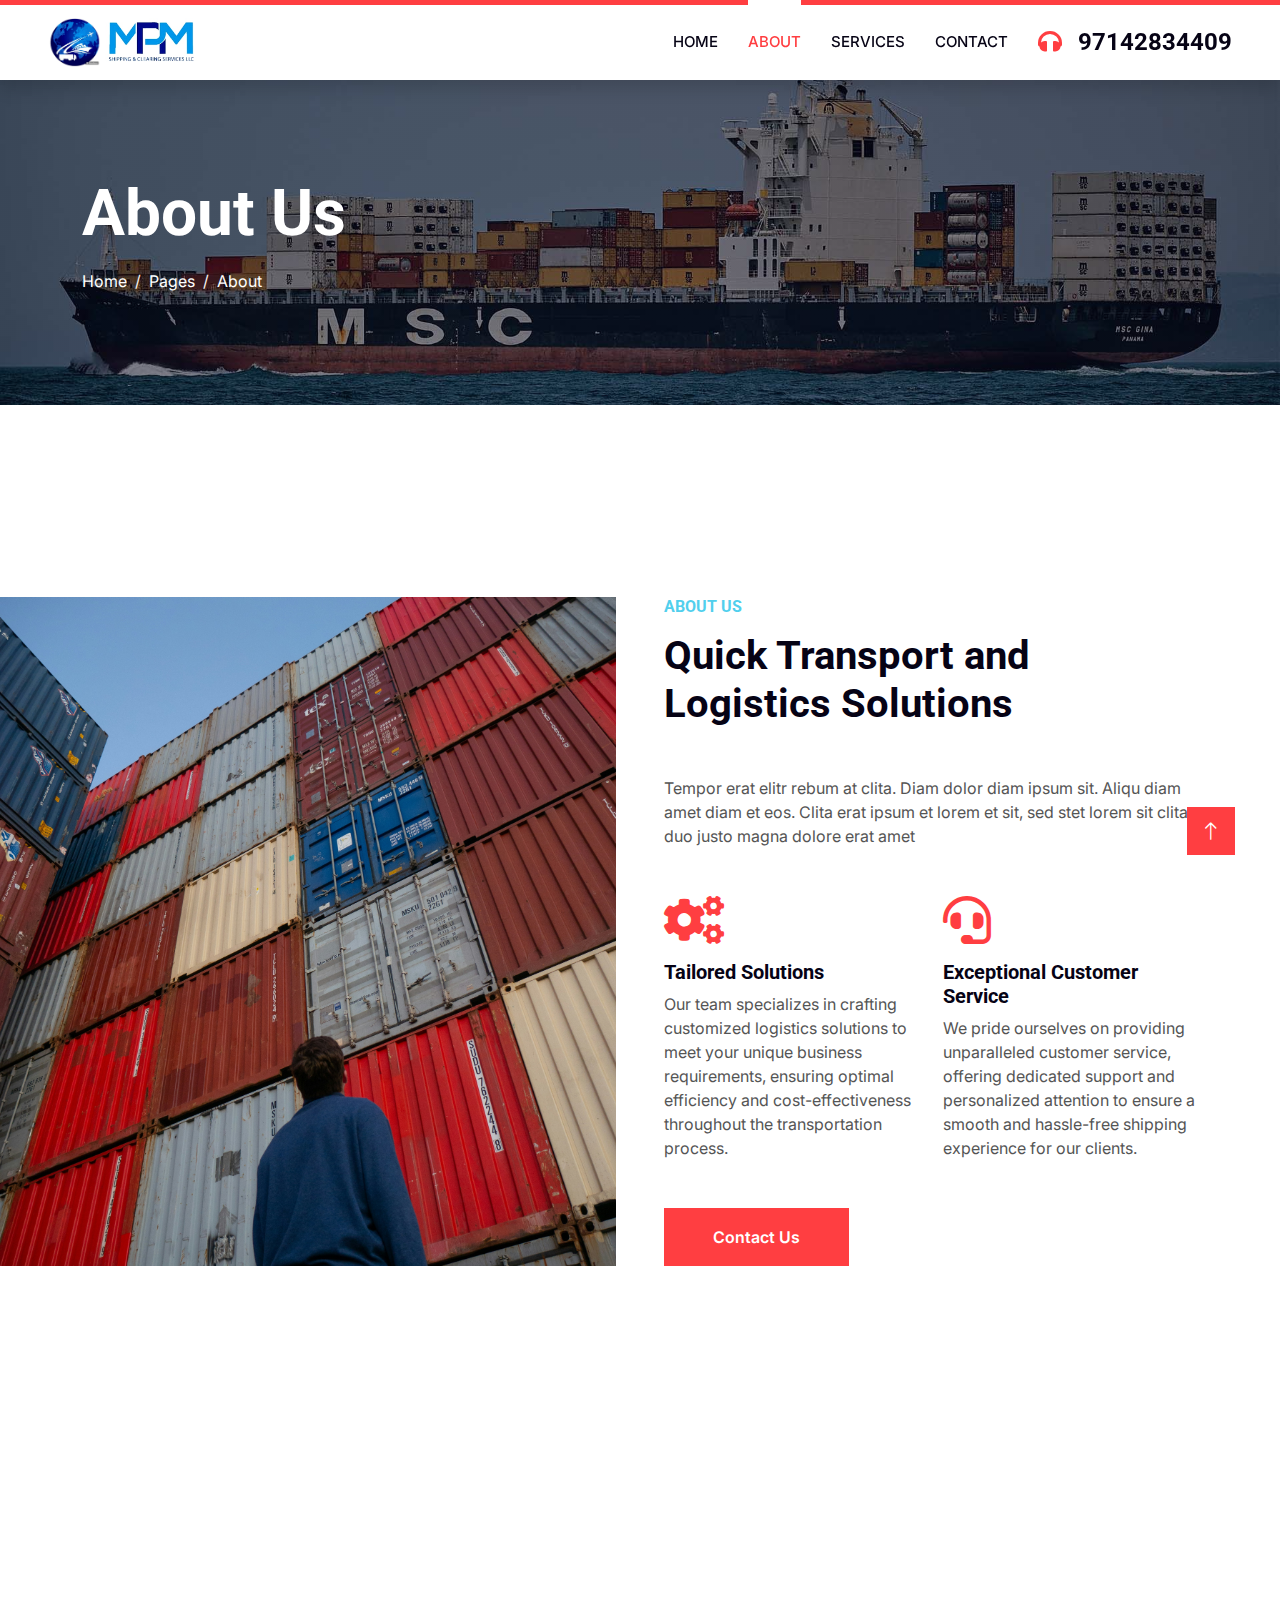
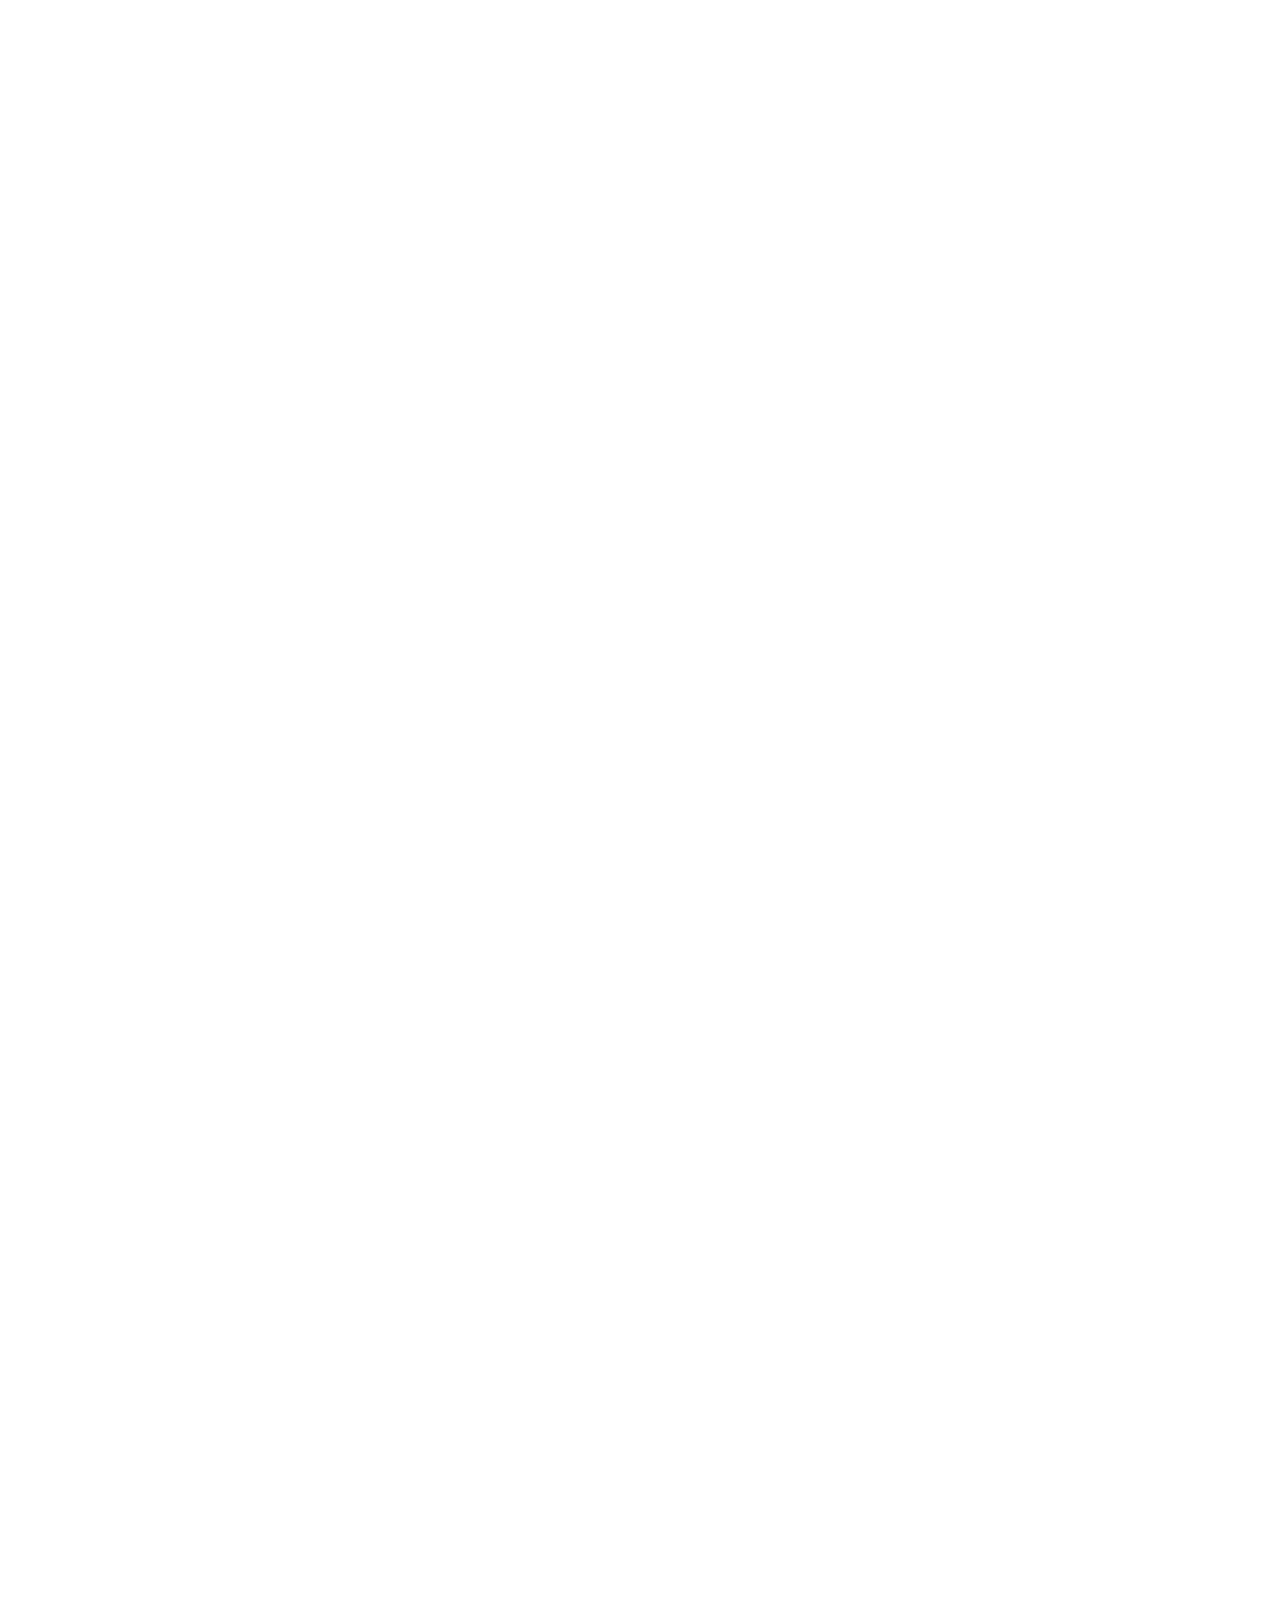
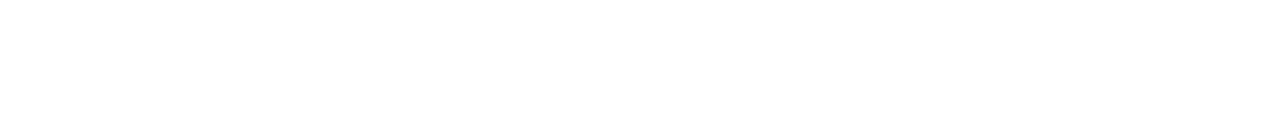
==== about.html @ cd1f7c1b "update" ====
<!DOCTYPE html>
<html lang="en">

<head>
    <meta charset="utf-8">
    
    <meta content="width=device-width, initial-scale=1.0" name="viewport">
    <meta name="author" content="Acmeflare Technologies">
    <meta name="description" content="MPM Shipping and Clearing is a trusted leader in the logistics industry, providing comprehensive transport solutions tailored to clients' needs.">
    <meta name="keywords" content="MPM Shipping, logistics,Acmeflare Technologies, transport solutions,customs,air freight,land freight,sea freight">
    <title>MPM Shipping & Clearing Services LLC</title>
    <link rel="icon" type="image/png" href="/img/logo/1.1.png">


    <!-- Google Web Fonts -->
    <link rel="preconnect" href="https://fonts.googleapis.com">
    <link rel="preconnect" href="https://fonts.gstatic.com" crossorigin>
    <link href="https://fonts.googleapis.com/css2?family=Inter:wght@400;600&family=Roboto:wght@500;700&display=swap" rel="stylesheet">

    <!-- Icon Font Stylesheet -->
    <link href="https://cdnjs.cloudflare.com/ajax/libs/font-awesome/5.10.0/css/all.min.css" rel="stylesheet">
    <link href="https://cdn.jsdelivr.net/npm/bootstrap-icons@1.4.1/font/bootstrap-icons.css" rel="stylesheet">

    <!-- Libraries Stylesheet -->
    <link href="lib/animate/animate.min.css" rel="stylesheet">
    <link href="lib/owlcarousel/assets/owl.carousel.min.css" rel="stylesheet">

    <!-- Customized Bootstrap Stylesheet -->
    <link href="css/bootstrap.min.css" rel="stylesheet">

    <!-- Template Stylesheet -->
    <link href="css/style.css" rel="stylesheet">
</head>

<body>
    <!-- Spinner Start -->
    <div id="spinner" class="show bg-white position-fixed translate-middle w-100 vh-100 top-50 start-50 d-flex align-items-center justify-content-center">
        <div class="spinner-grow text-primary" style="width: 3rem; height: 3rem;" role="status">
            <span class="sr-only">Loading...</span>
        </div>
    </div>
    <!-- Spinner End -->


    <!-- Navbar Start -->
    <nav class="navbar navbar-expand-lg bg-white navbar-light shadow border-top border-5 border-primary sticky-top p-0">
        <a href="index.html" class="navbar-brand bg-white d-flex align-items-center px-4 px-lg-5">
            <span style="display: flex;">
<img  src="/img/logo/1.1.png" style="max-height: 50px;" />
<img src="/img/logo/2.jpg" style="max-height: 50px;" />

            </span>
        </a>        <button type="button" class="navbar-toggler me-4" data-bs-toggle="collapse" data-bs-target="#navbarCollapse">
            <span class="navbar-toggler-icon"></span>
        </button>
        <div class="collapse navbar-collapse" id="navbarCollapse">
            <div class="navbar-nav ms-auto p-4 p-lg-0">
                <a href="index.html" class="nav-item nav-link">Home</a>
                <a href="about.html" class="nav-item nav-link active">About</a>
                <a href="service.html" class="nav-item nav-link">Services</a>
              
                <a href="contact.html" class="nav-item nav-link">Contact</a>
            </div>
            <h4 class="m-0 pe-lg-5 d-none d-lg-block"><i class="fa fa-headphones text-primary me-3"></i>97142834409</h4>
        </div>
    </nav>
    <!-- Navbar End -->


    <!-- Page Header Start -->
    <div class="container-fluid page-header py-5" style="margin-bottom: 6rem;">
        <div class="container py-5">
            <h1 class="display-3 text-white mb-3 animated slideInDown">About Us</h1>
            <nav aria-label="breadcrumb animated slideInDown">
                <ol class="breadcrumb">
                    <li class="breadcrumb-item"><a class="text-white" href="#">Home</a></li>
                    <li class="breadcrumb-item"><a class="text-white" href="#">Pages</a></li>
                    <li class="breadcrumb-item text-white active" aria-current="page">About</li>
                </ol>
            </nav>
        </div>
    </div>
    <!-- Page Header End -->


    <!-- About Start -->
    <div class="container-fluid overflow-hidden py-5 px-lg-0">
        <div class="container about py-5 px-lg-0">
            <div class="row g-5 mx-lg-0">
                <div class="col-lg-6 ps-lg-0 wow fadeInLeft" data-wow-delay="0.1s" style="min-height: 400px;">
                    <div class="position-relative h-100">
                        <img class="position-absolute img-fluid w-100 h-100" src="img/gallery/2.jpg" style="object-fit: cover;" alt="">
                    </div>
                </div>
                <div class="col-lg-6 about-text wow fadeInUp" data-wow-delay="0.3s">
                    <h6 class="text-secondary text-uppercase mb-3">About Us</h6>
                    <h1 class="mb-5">Quick Transport and Logistics Solutions</h1>
                    <p class="mb-5">Tempor erat elitr rebum at clita. Diam dolor diam ipsum sit. Aliqu diam amet diam et eos. Clita erat ipsum et lorem et sit, sed stet lorem sit clita duo justo magna dolore erat amet</p>
                    <div class="row g-4 mb-5">
                        <div class="col-sm-6 wow fadeIn" data-wow-delay="0.5s">
                            <i class="fa fa-cogs fa-3x text-primary mb-3"></i>
                            <h5>Tailored Solutions</h5>
                            <p class="m-0">Our team specializes in crafting customized logistics solutions to meet your unique business requirements, ensuring optimal efficiency and cost-effectiveness throughout the transportation process.

                            </p>
                        </div>
                        <div class="col-sm-6 wow fadeIn" data-wow-delay="0.7s">
                            <i class="fa fa-headset fa-3x text-primary mb-3"></i>
                            <h5>Exceptional Customer Service</h5>
                            <p class="m-0"> We pride ourselves on providing unparalleled customer service, offering dedicated support and personalized attention to ensure a smooth and hassle-free shipping experience for our clients.

                            </p>
                        </div>
                    </div>
                    <a href="/contact.html" class="btn btn-primary py-3 px-5">Contact Us</a>
                </div>
            </div>
        </div>
    </div>
    <!-- About End -->


    <!-- Fact Start -->
    <div class="container-xxl py-5">
        <div class="container py-5">
            <div class="row g-5">
                <div class="col-lg-6 wow fadeInUp" data-wow-delay="0.1s">
                    <h6 class="text-secondary text-uppercase mb-3">Why Choose Us?</h6>
                    <h1 class="mb-5">#1 Solution for Streamlined Logistics</h1>
                    <p class="mb-5">At MPM Shipping and Clearing, we specialize in providing efficient logistics solutions tailored to your needs. Our dedication to excellence ensures seamless management of your shipments, including customs clearance, by sea, land, or air. Experience hassle-free logistics with us!</p>
                    <div class="d-flex align-items-center">
                        <i class="fa fa-headphones fa-2x flex-shrink-0 bg-primary p-3 text-white"></i>
                        <div class="ps-4">
                            <h6>Got a query?</h6>
                            <h3 class="text-primary m-0">Contact us at 97142834409</h3>
                        </div>
                    </div>
                </div>
                <div class="col-lg-6">
                    <div class="row g-4 align-items-center">
                        <div class="col-sm-6">
                            <div class="bg-primary p-4 mb-4 wow fadeIn" data-wow-delay="0.3s">
                                <i class="fa fa-shipping-fast fa-2x text-white mb-3"></i>

                                <h2 style="display: inline;" class="text-white mb-2" data-toggle="counter-up">2000</h2><span>
                                    <p style="font-size: 30px;color: white;display: inline;">+</p></span>
                                <p class="text-white mb-0">Successful Shipments</p>
                            </div>
                            <div class="bg-secondary p-4 wow fadeIn" data-wow-delay="0.5s">
                                <i class="fa fa-check-circle fa-2x text-white mb-3"></i>
                                <h2 class="text-white mb-2" style="display: inline;"  data-toggle="counter-up">98</h2>
                                <p style="font-size: 30px;color: white;display: inline;">% above</p>
                                <p class="text-white mb-0">Customs Clearance Rate</p>
                            </div>
                        </div>
                        <div class="col-sm-6">
                            <div class="bg-success p-4 wow fadeIn" data-wow-delay="0.7s">
                                <i class="fa fa-heart fa-2x text-white mb-3"></i>
                                <h2 class="text-white mb-2" style="display: inline;"  data-toggle="counter-up">100</h2>
                                <p style="font-size: 30px;color: white;display: inline;">%</p>
                                <p class="text-white mb-0">Customer Satisfaction</p>
                            </div>
                        </div>
                    </div>
                </div>
            </div>
        </div>
    </div>
    
    <!-- Fact End -->


    <!-- Feature Start -->
    <div class="container-fluid overflow-hidden py-5 px-lg-0">
        <div class="container feature py-5 px-lg-0">
            <div class="row g-5 mx-lg-0">
                <div class="col-lg-6 feature-text wow fadeInUp" data-wow-delay="0.1s">
                    <h6 class="text-secondary text-uppercase mb-3">Our Features</h6>
                    <h1 class="mb-5">MPM Is Your Trusted Logistics Partner</h1>
                    <div class="d-flex mb-5 wow fadeInUp" data-wow-delay="0.3s">
                        <i class="fa fa-globe text-primary fa-3x flex-shrink-0"></i>
                        <div class="ms-4">
                            <h5>Global Reach</h5>
                            <p class="mb-0">With MPM Shipping and Clearing, access worldwide logistics services that seamlessly connect your business to international markets, ensuring efficient transportation solutions tailored to your needs.</p>
                        </div>
                    </div>
                    <div class="d-flex mb-5 wow fadeIn" data-wow-delay="0.5s">
                        <i class="fa fa-shipping-fast text-primary fa-3x flex-shrink-0"></i>
                        <div class="ms-4">
                            <h5>Timely Deliveries</h5>
                            <p class="mb-0">Experience punctual and reliable delivery services with MPM Shipping and Clearing. We prioritize on-time deliveries to ensure your shipments reach their destinations promptly and securely.</p>
                        </div>
                    </div>
                    <div class="d-flex mb-0 wow fadeInUp" data-wow-delay="0.7s">
                        <i class="fa fa-headphones text-primary fa-3x flex-shrink-0"></i>
                        <div class="ms-4">
                            <h5>24/7 Customer Support</h5>
                            <p class="mb-0">Get round-the-clock support with MPM Shipping and Clearing. Our dedicated customer service team is available at all times to address your inquiries and provide assistance whenever needed.</p>
                        </div>
                    </div>
                    
                </div>
                <div class="col-lg-6 pe-lg-0 wow fadeInRight" data-wow-delay="0.1s" style="min-height: 400px;">
                    <div class="position-relative h-100">
                        <img class="position-absolute img-fluid w-100 h-100" src="img/gallery/3.jpg" style="object-fit: cover;" alt="">
                    </div>
                </div>
            </div>
        </div>
    </div>
    <!-- Feature End -->


    <!-- Team Start -->
   
    <!-- Team End -->
        

    <!-- Footer Start -->
    <div class="container-fluid bg-dark text-light footer pt-5 wow fadeIn" data-wow-delay="0.1s" style="margin-top: 6rem;">
        <div class="container py-5">
            <div class="row g-5">
                <div class="col-lg-3 col-md-6">
                    <h4 class="text-light mb-4">Address</h4>
                    <p class="mb-2"><i class="fa fa-map-marker-alt me-3"></i>123 Street, New York, USA</p>
                    <p class="mb-2"><i class="fa fa-phone-alt me-3"></i>97142834409</p>
                    <p class="mb-2"><i class="fa fa-envelope me-3"></i>info@example.com</p>
                    <div class="d-flex pt-2">
                        <a class="btn btn-outline-light btn-social" href=""><i class="fab fa-twitter"></i></a>
                        <a class="btn btn-outline-light btn-social" href=""><i class="fab fa-facebook-f"></i></a>
                        <a class="btn btn-outline-light btn-social" href=""><i class="fab fa-youtube"></i></a>
                        <a class="btn btn-outline-light btn-social" href="https://www.instagram.com/mpm_shipping_clearing_services/"><i class="fab fa-instagram"></i></a>
                    </div>
                </div>
                <div class="col-lg-3 col-md-6">
                    <h4 class="text-light mb-4">Services</h4>
                    <a class="btn btn-link" href="/contact.html">Air Freight</a>
                    <a class="btn btn-link" href="/contact.html">Sea Freight</a>
                    <a class="btn btn-link" href="/contact.html">Road Freight</a>
                    <a class="btn btn-link" href="/contact.html">Customs Clearance</a>
                   
                </div>
                <div class="col-lg-3 col-md-6">
                    <h4 class="text-light mb-4">Quick Links</h4>
                    <a class="btn btn-link" href="index.html">Home</a>
                    <a class="btn btn-link" href="about.html">About Us</a>
                    
                    <a class="btn btn-link" href="service.html">Our Services</a>
                    <a class="btn btn-link" href="contact.html">Contact Us</a>
                 
                </div>
                <div class="col-lg-3 col-md-6">
                    <h4 class="text-light mb-4">MPM </h4>
                    <p>
                        MPM Shipping and Clearing is a trusted leader in the logistics industry, providing comprehensive transport solutions tailored to clients' needs.
                    </p>
                    
                </div>
            </div>
        </div>
        <div class="container">
            <div class="copyright">
                <div class="row">
                    <div class="col-md-6 text-center text-md-start mb-3 mb-md-0">
                   Copyright     &copy; 2024. All Right Reserved.
                    </div>
                    <div class="col-md-6 text-center text-md-end">
                        <!--/*** This template is free as long as you keep the footer author’s credit link/attribution link/backlink. If you'd like to use the template without the footer author’s credit link/attribution link/backlink, you can purchase the Credit Removal License from "https://htmlcodex.com/credit-removal". Thank you for your support. ***/-->
                        Designed By <a class="border-bottom"   href="https://www.acmeflare.in/"> 
                        Acmeflare Technologies</a>
                       
                    </div>
                </div>
            </div>
        </div>
    </div>
    <!-- Footer End -->


    <!-- Back to Top -->
    <a href="#" class="btn btn-lg btn-primary btn-lg-square rounded-0 back-to-top"><i class="bi bi-arrow-up"></i></a>


    <!-- JavaScript Libraries -->
    <script src="https://code.jquery.com/jquery-3.4.1.min.js"></script>
    <script src="https://cdn.jsdelivr.net/npm/bootstrap@5.0.0/dist/js/bootstrap.bundle.min.js"></script>
    <script src="lib/wow/wow.min.js"></script>
    <script src="lib/easing/easing.min.js"></script>
    <script src="lib/waypoints/waypoints.min.js"></script>
    <script src="lib/counterup/counterup.min.js"></script>
    <script src="lib/owlcarousel/owl.carousel.min.js"></script>

    <!-- Template Javascript -->
    <script src="js/main.js"></script>
</body>

</html>
---- css/style.css ----
/********** Template CSS **********/
:root {
    --primary: #FF3E41;
    --secondary: #51CFED;
    --light: #F8F2F0;
    --dark: #060315;
}

.fw-medium {
    font-weight: 600 !important;
}

.back-to-top {
    position: fixed;
    display: none;
    right: 45px;
    bottom: 45px;
    z-index: 99;
}


/*** Spinner ***/
#spinner {
    opacity: 0;
    visibility: hidden;
    transition: opacity .5s ease-out, visibility 0s linear .5s;
    z-index: 99999;
}

#spinner.show {
    transition: opacity .5s ease-out, visibility 0s linear 0s;
    visibility: visible;
    opacity: 1;
}


/*** Button ***/
.btn {
    font-weight: 600;
    transition: .5s;
}

.btn.btn-primary,
.btn.btn-secondary {
    color: #FFFFFF;
}

.btn-square {
    width: 38px;
    height: 38px;
}

.btn-sm-square {
    width: 32px;
    height: 32px;
}

.btn-lg-square {
    width: 48px;
    height: 48px;
}

.btn-square,
.btn-sm-square,
.btn-lg-square {
    padding: 0;
    display: flex;
    align-items: center;
    justify-content: center;
    font-weight: normal;
}

/*** Navbar ***/
.navbar .dropdown-toggle::after {
    border: none;
    content: "\f107";
    font-family: "Font Awesome 5 Free";
    font-weight: 900;
    vertical-align: middle;
    margin-left: 8px;
}

.navbar-light .navbar-nav .nav-link {
    position: relative;
    margin-right: 30px;
    padding: 25px 0;
    color: #FFFFFF;
    font-size: 15px;
    text-transform: uppercase;
    outline: none;
}

.navbar-light .navbar-nav .nav-link:hover,
.navbar-light .navbar-nav .nav-link.active {
    color: var(--primary);
}

@media (max-width: 991.98px) {
    .navbar-light .navbar-nav .nav-link  {
        margin-right: 0;
        padding: 10px 0;
    }

    .navbar-light .navbar-nav {
        border-top: 1px solid #EEEEEE;
    }
}

.navbar-light .navbar-brand,
.navbar-light a.btn {
    height: 75px;
}

.navbar-light .navbar-nav .nav-link {
    color: var(--dark);
    font-weight: 500;
}

.navbar-light.sticky-top {
    top: -100px;
    transition: .5s;
}

@media (min-width: 992px) {
    .navbar-light .navbar-nav .nav-link::before {
        position: absolute;
        content: "";
        width: 0;
        height: 5px;
        top: -6px;
        left: 50%;
        background: #FFFFFF;
        transition: .5s;
    }

    .navbar-light .navbar-nav .nav-link:hover::before,
    .navbar-light .navbar-nav .nav-link.active::before {
        width: 100%;
        left: 0;
    }

    .navbar-light .navbar-nav .nav-link.nav-contact::before {
        display: none;
    }

    .navbar .nav-item .dropdown-menu {
        display: block;
        border: none;
        margin-top: 0;
        top: 150%;
        opacity: 0;
        visibility: hidden;
        transition: .5s;
    }

    .navbar .nav-item:hover .dropdown-menu {
        top: 100%;
        visibility: visible;
        transition: .5s;
        opacity: 1;
    }
}


/*** Header ***/
@media (max-width: 768px) {
    .header-carousel .owl-carousel-item {
        position: relative;
        min-height: 500px;
    }
    
    .header-carousel .owl-carousel-item img {
        position: absolute;
        width: 100%;
        height: 100%;
        object-fit: cover;
    }

    .header-carousel .owl-carousel-item h5,
    .header-carousel .owl-carousel-item p {
        font-size: 14px !important;
        font-weight: 400 !important;
    }

    .header-carousel .owl-carousel-item h1 {
        font-size: 30px;
        font-weight: 600;
    }
}

.header-carousel .owl-nav {
    position: absolute;
    top: 50%;
    right: 8%;
    transform: translateY(-50%);
    display: flex;
    flex-direction: column;
}

.header-carousel .owl-nav .owl-prev,
.header-carousel .owl-nav .owl-next {
    margin: 7px 0;
    width: 45px;
    height: 45px;
    display: flex;
    align-items: center;
    justify-content: center;
    color: #FFFFFF;
    background: transparent;
    border: 1px solid #FFFFFF;
    border-radius: 45px;
    font-size: 22px;
    transition: .5s;
}

.header-carousel .owl-nav .owl-prev:hover,
.header-carousel .owl-nav .owl-next:hover {
    background: var(--primary);
    border-color: var(--primary);
}

.page-header {
    background: linear-gradient(rgba(6, 3, 21, .5), rgba(6, 3, 21, .5)), url(../img/carousel-1.jpg) center center no-repeat;
    background-size: cover;
}

.breadcrumb-item + .breadcrumb-item::before {
    color: var(--light);
}


/*** About ***/
@media (min-width: 992px) {
    .container.about {
        max-width: 100% !important;
    }

    .about-text  {
        padding-right: calc(((100% - 960px) / 2) + .75rem);
    }
}

@media (min-width: 1200px) {
    .about-text  {
        padding-right: calc(((100% - 1140px) / 2) + .75rem);
    }
}

@media (min-width: 1400px) {
    .about-text  {
        padding-right: calc(((100% - 1320px) / 2) + .75rem);
    }
}


/*** Feature ***/
@media (min-width: 992px) {
    .container.feature {
        max-width: 100% !important;
    }

    .feature-text  {
        padding-left: calc(((100% - 960px) / 2) + .75rem);
    }
}

@media (min-width: 1200px) {
    .feature-text  {
        padding-left: calc(((100% - 1140px) / 2) + .75rem);
    }
}

@media (min-width: 1400px) {
    .feature-text  {
        padding-left: calc(((100% - 1320px) / 2) + .75rem);
    }
}


/*** Service, Price & Team ***/
.service-item,
.price-item,
.team-item {
    box-shadow: 0 0 45px rgba(0, 0, 0, .07);
}

.service-item img,
.team-item img {
    transition: .5s;
}

.service-item:hover img,
.team-item:hover img {
    transform: scale(1.1);
}

.service-item a.btn-slide,
.price-item a.btn-slide,
.team-item div.btn-slide {
    position: relative;
    display: inline-block;
    overflow: hidden;
    font-size: 0;
}

.service-item a.btn-slide i,
.service-item a.btn-slide span,
.price-item a.btn-slide i,
.price-item a.btn-slide span,
.team-item div.btn-slide i,
.team-item div.btn-slide span {
    position: relative;
    height: 40px;
    padding: 0 15px;
    display: inline-flex;
    align-items: center;
    font-size: 16px;
    color: #FFFFFF;
    background: var(--primary);
    border-radius: 0 35px 35px 0;
    transition: .5s;
    z-index: 2;
}

.team-item div.btn-slide span a i {
    padding: 0 10px;
}

.team-item div.btn-slide span a:hover i {
    background: var(--secondary);
}

.service-item a.btn-slide span,
.price-item a.btn-slide span,
.team-item div.btn-slide span {
    padding-left: 0;
    left: -100%;
    z-index: 1;
}

.service-item:hover a.btn-slide i,
.price-item:hover a.btn-slide i,
.team-item:hover div.btn-slide i {
    border-radius: 0;
}

.service-item:hover a.btn-slide span,
.price-item:hover a.btn-slide span,
.team-item:hover div.btn-slide span {
    left: 0;
}

.service-item a.btn-slide:hover i,
.service-item a.btn-slide:hover span,
.price-item a.btn-slide:hover i,
.price-item a.btn-slide:hover span {
    background: var(--secondary);
}


/*** Testimonial ***/
.testimonial-carousel .owl-item .testimonial-item {
    position: relative;
    transition: .5s;
}

.testimonial-carousel .owl-item.center .testimonial-item {
    box-shadow: 0 0 45px rgba(0, 0, 0, .08);
    animation: pulse 1s ease-out .5s;
}

.testimonial-carousel .owl-dots {
    display: flex;
    align-items: center;
    justify-content: center;
}

.testimonial-carousel .owl-dot {
    position: relative;
    display: inline-block;
    margin: 0 5px;
    width: 15px;
    height: 15px;
    background: var(--primary);
    border: 5px solid var(--light);
    border-radius: 15px;
    transition: .5s;
}

.testimonial-carousel .owl-dot.active {
    background: var(--light);
    border-color: var(--primary);
}


/*** Contact ***/
@media (min-width: 992px) {
    .container.contact-page {
        max-width: 100% !important;
    }

    .contact-page .contact-form  {
        padding-left: calc(((100% - 960px) / 2) + .75rem);
    }
}

@media (min-width: 1200px) {
    .contact-page .contact-form  {
        padding-left: calc(((100% - 1140px) / 2) + .75rem);
    }
}

@media (min-width: 1400px) {
    .contact-page .contact-form  {
        padding-left: calc(((100% - 1320px) / 2) + .75rem);
    }
}


/*** Footer ***/
.footer {
    background: linear-gradient(rgba(6, 3, 21, .5), rgba(6, 3, 21, .5)), url(../img/map.png) center center no-repeat;
    background-size: cover;
}

.footer .btn.btn-social {
    margin-right: 5px;
    width: 35px;
    height: 35px;
    display: flex;
    align-items: center;
    justify-content: center;
    color: var(--light);
    border: 1px solid #FFFFFF;
    border-radius: 35px;
    transition: .3s;
}

.footer .btn.btn-social:hover {
    color: var(--primary);
}

.footer .btn.btn-link {
    display: block;
    margin-bottom: 5px;
    padding: 0;
    text-align: left;
    color: #FFFFFF;
    font-size: 15px;
    font-weight: normal;
    text-transform: capitalize;
    transition: .3s;
}

.footer .btn.btn-link::before {
    position: relative;
    content: "\f105";
    font-family: "Font Awesome 5 Free";
    font-weight: 900;
    margin-right: 10px;
}

.footer .btn.btn-link:hover {
    letter-spacing: 1px;
    box-shadow: none;
}

.footer .copyright {
    padding: 25px 0;
    font-size: 15px;
    border-top: 1px solid rgba(256, 256, 256, .1);
}

.footer .copyright a {
    color: var(--light);
}
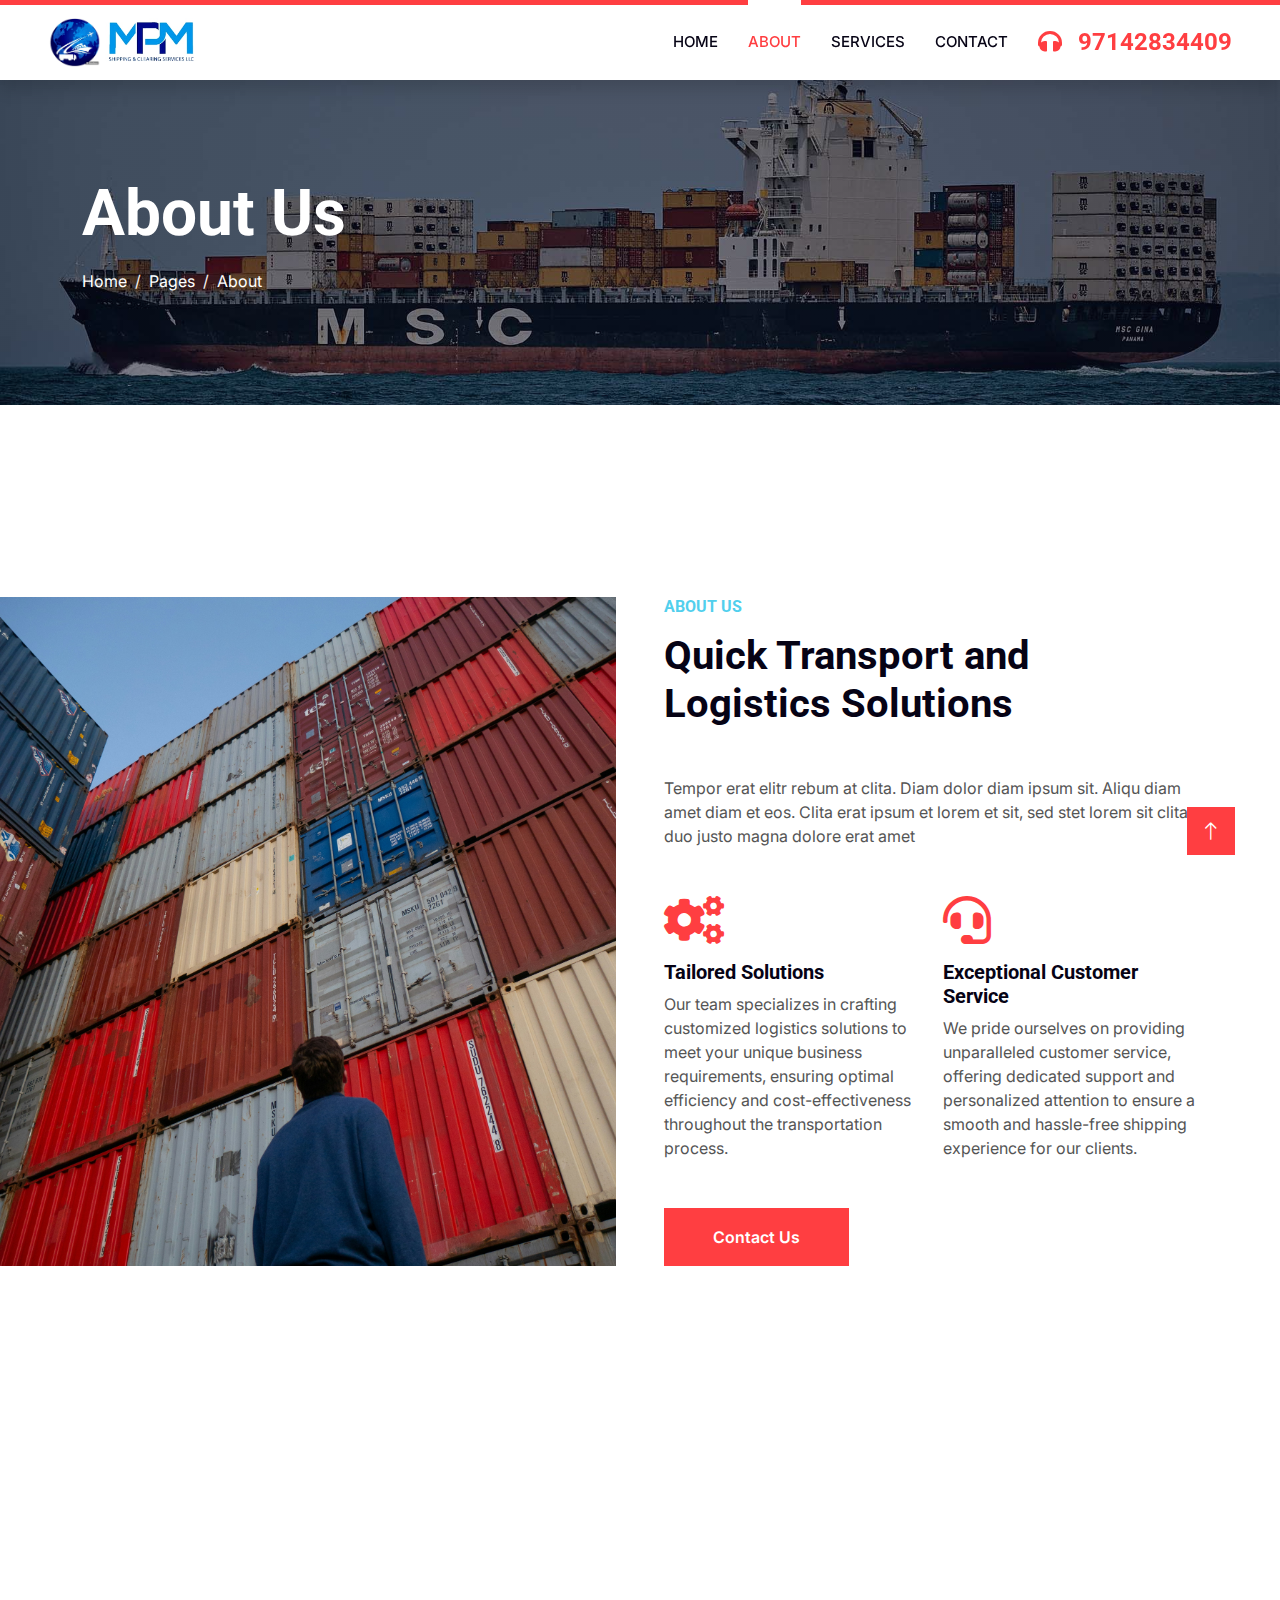
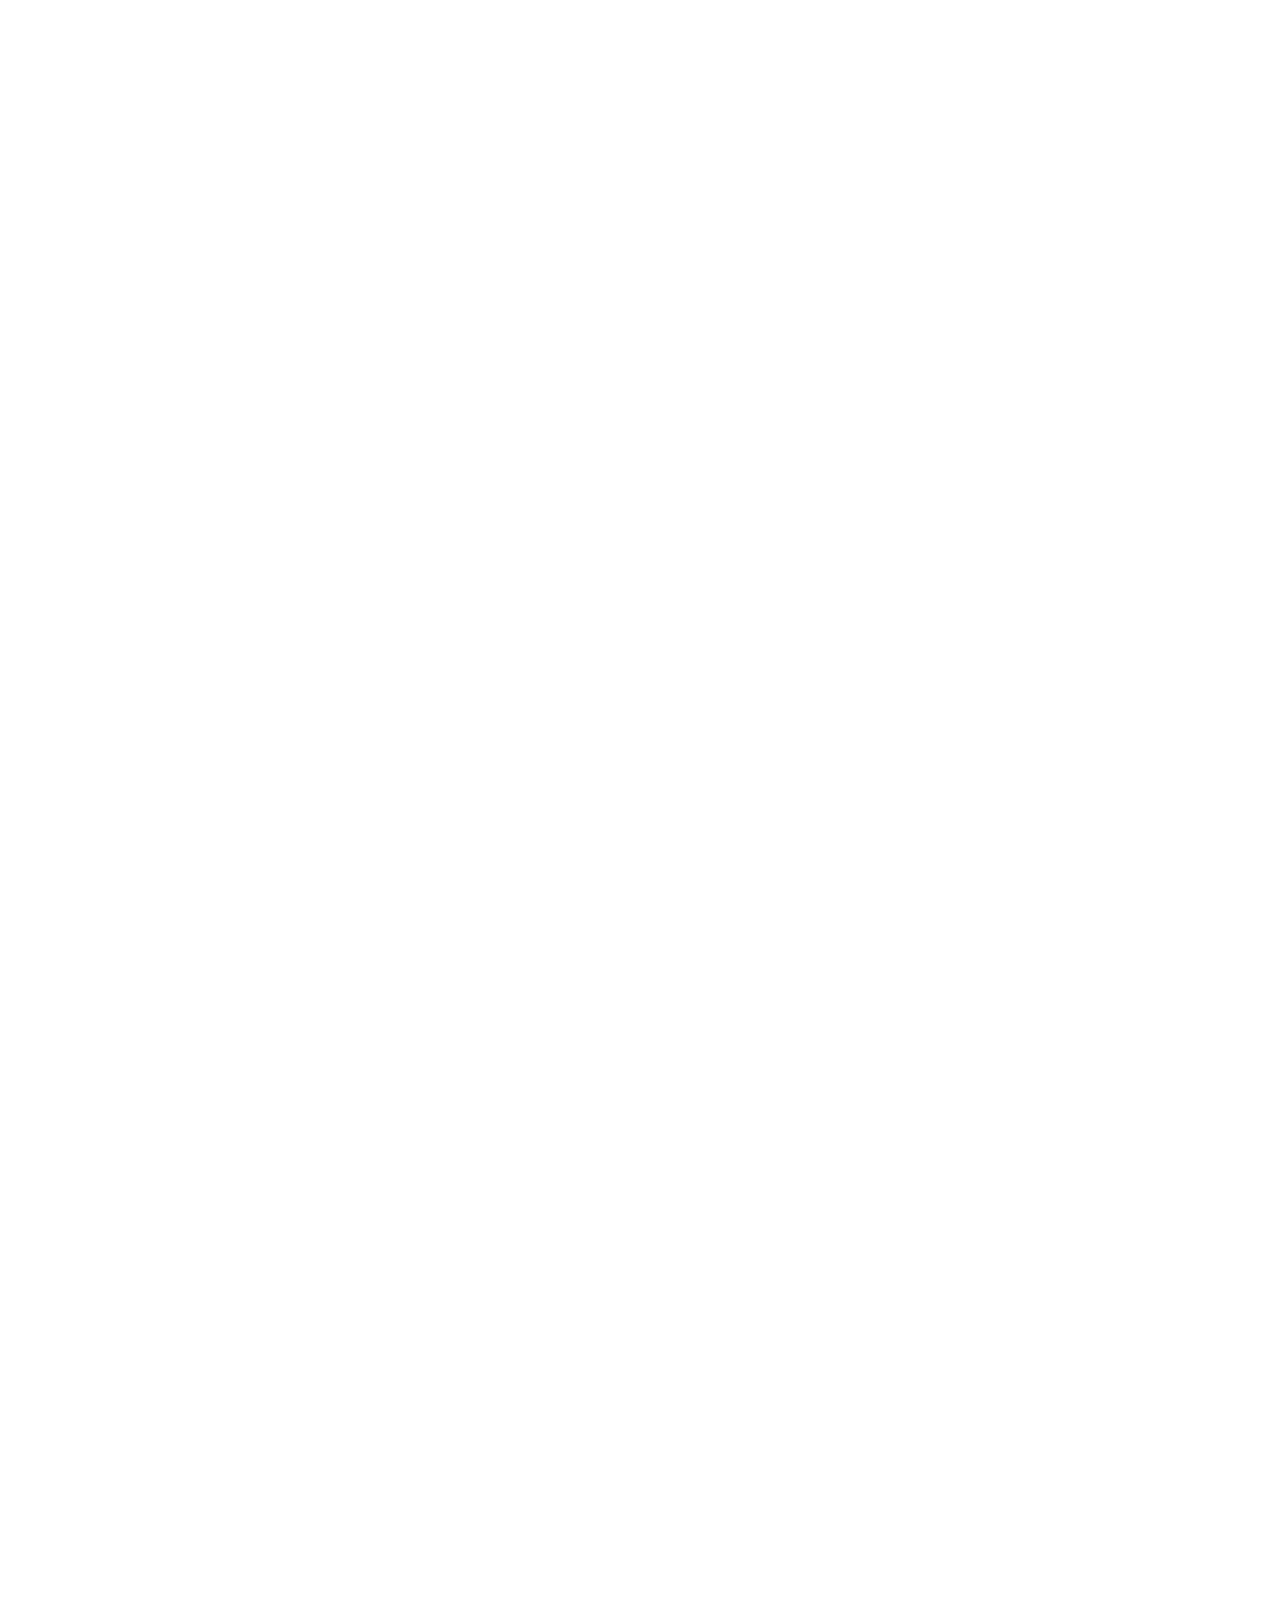
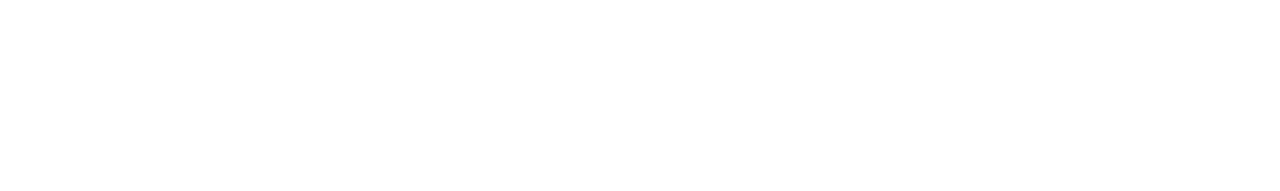
==== commit ec965df8: "update phn" ====
--- a/about.html
+++ b/about.html
@@ -61,7 +61,9 @@
               
                 <a href="contact.html" class="nav-item nav-link">Contact</a>
             </div>
-            <h4 class="m-0 pe-lg-5 d-none d-lg-block"><i class="fa fa-headphones text-primary me-3"></i>97142834409</h4>
+            <h4 class="m-0 pe-lg-5 d-none d-lg-block" style="cursor: pointer;">
+                <a href="tel:+97142834409"><i class="fa fa-headphones text-primary me-3"></i>97142834409</a>
+            </h4>
         </div>
     </nav>
     <!-- Navbar End -->
@@ -220,11 +222,14 @@
     <div class="container-fluid bg-dark text-light footer pt-5 wow fadeIn" data-wow-delay="0.1s" style="margin-top: 6rem;">
         <div class="container py-5">
             <div class="row g-5">
-                <div class="col-lg-3 col-md-6">
+                <div class="col-lg-4 col-md-6">
                     <h4 class="text-light mb-4">Address</h4>
                     <p class="mb-2"><i class="fa fa-map-marker-alt me-3"></i>123 Street, New York, USA</p>
-                    <p class="mb-2"><i class="fa fa-phone-alt me-3"></i>97142834409</p>
-                    <p class="mb-2"><i class="fa fa-envelope me-3"></i>info@example.com</p>
+                    <p class="mb-2"><i class="fa fa-phone-alt me-3"></i>
+                    <a href="tel:97142834409" style="color: aliceblue;">97142834409</a></p>
+                    <p class="mb-2"><i class="fa fa-envelope me-3"></i>
+                        <a href="mailto:Info.mpmshipping@gmail.com" style="color: white; display: inline;" >Info.mpmshipping@gmail.com</a></p>
+                    
                     <div class="d-flex pt-2">
                         <a class="btn btn-outline-light btn-social" href=""><i class="fab fa-twitter"></i></a>
                         <a class="btn btn-outline-light btn-social" href=""><i class="fab fa-facebook-f"></i></a>
@@ -249,7 +254,7 @@
                     <a class="btn btn-link" href="contact.html">Contact Us</a>
                  
                 </div>
-                <div class="col-lg-3 col-md-6">
+                <div class="col-lg-2 col-md-6">
                     <h4 class="text-light mb-4">MPM </h4>
                     <p>
                         MPM Shipping and Clearing is a trusted leader in the logistics industry, providing comprehensive transport solutions tailored to clients' needs.
--- a/css/style.css
+++ b/css/style.css
@@ -473,4 +473,20 @@
 
 .footer .copyright a {
     color: var(--light);
-}+}
+
+
+.loader {
+    border: 4px solid #f3f3f3;
+    border-top: 4px solid #3498db;
+    border-radius: 50%;
+    width: 20px;
+    height: 20px;
+    animation: spin 1s linear infinite;
+    display: none; /* Initially hide loader */
+}
+
+@keyframes spin {
+    0% { transform: rotate(0deg); }
+    100% { transform: rotate(360deg); }
+}
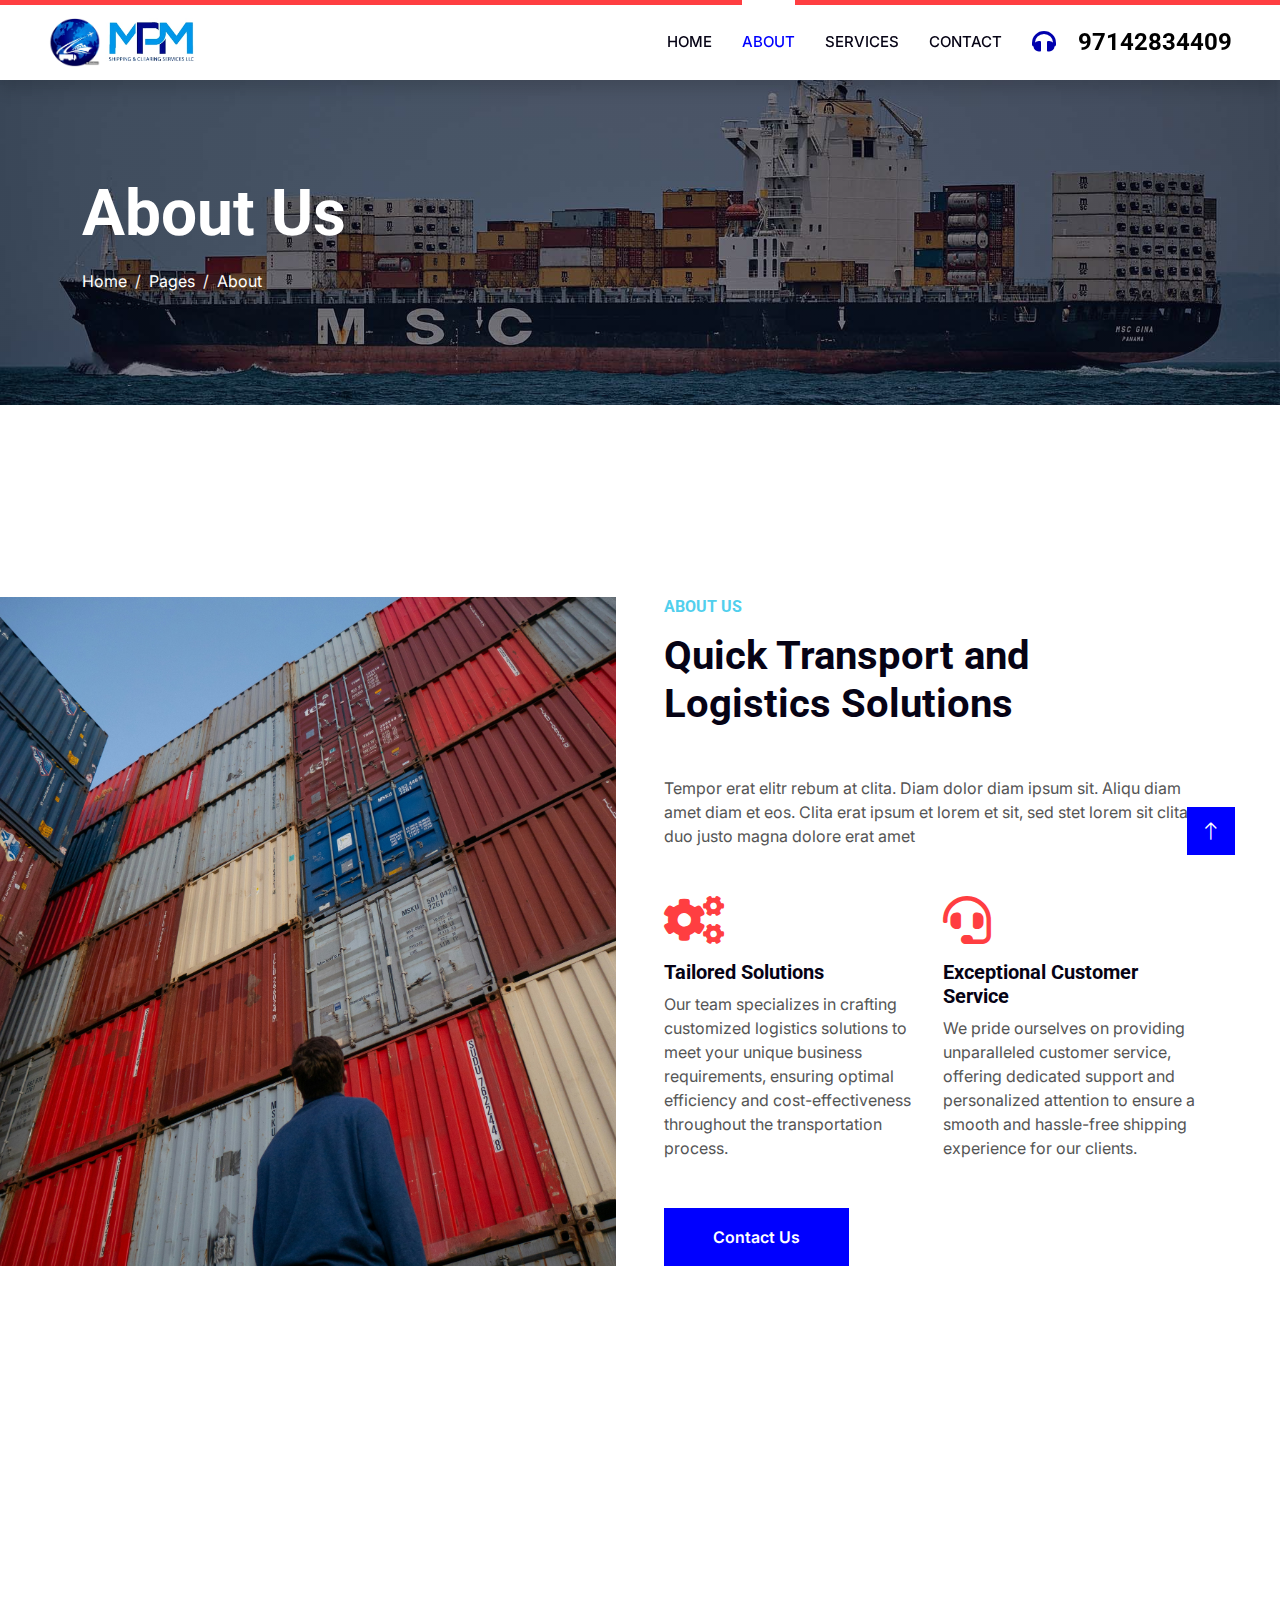
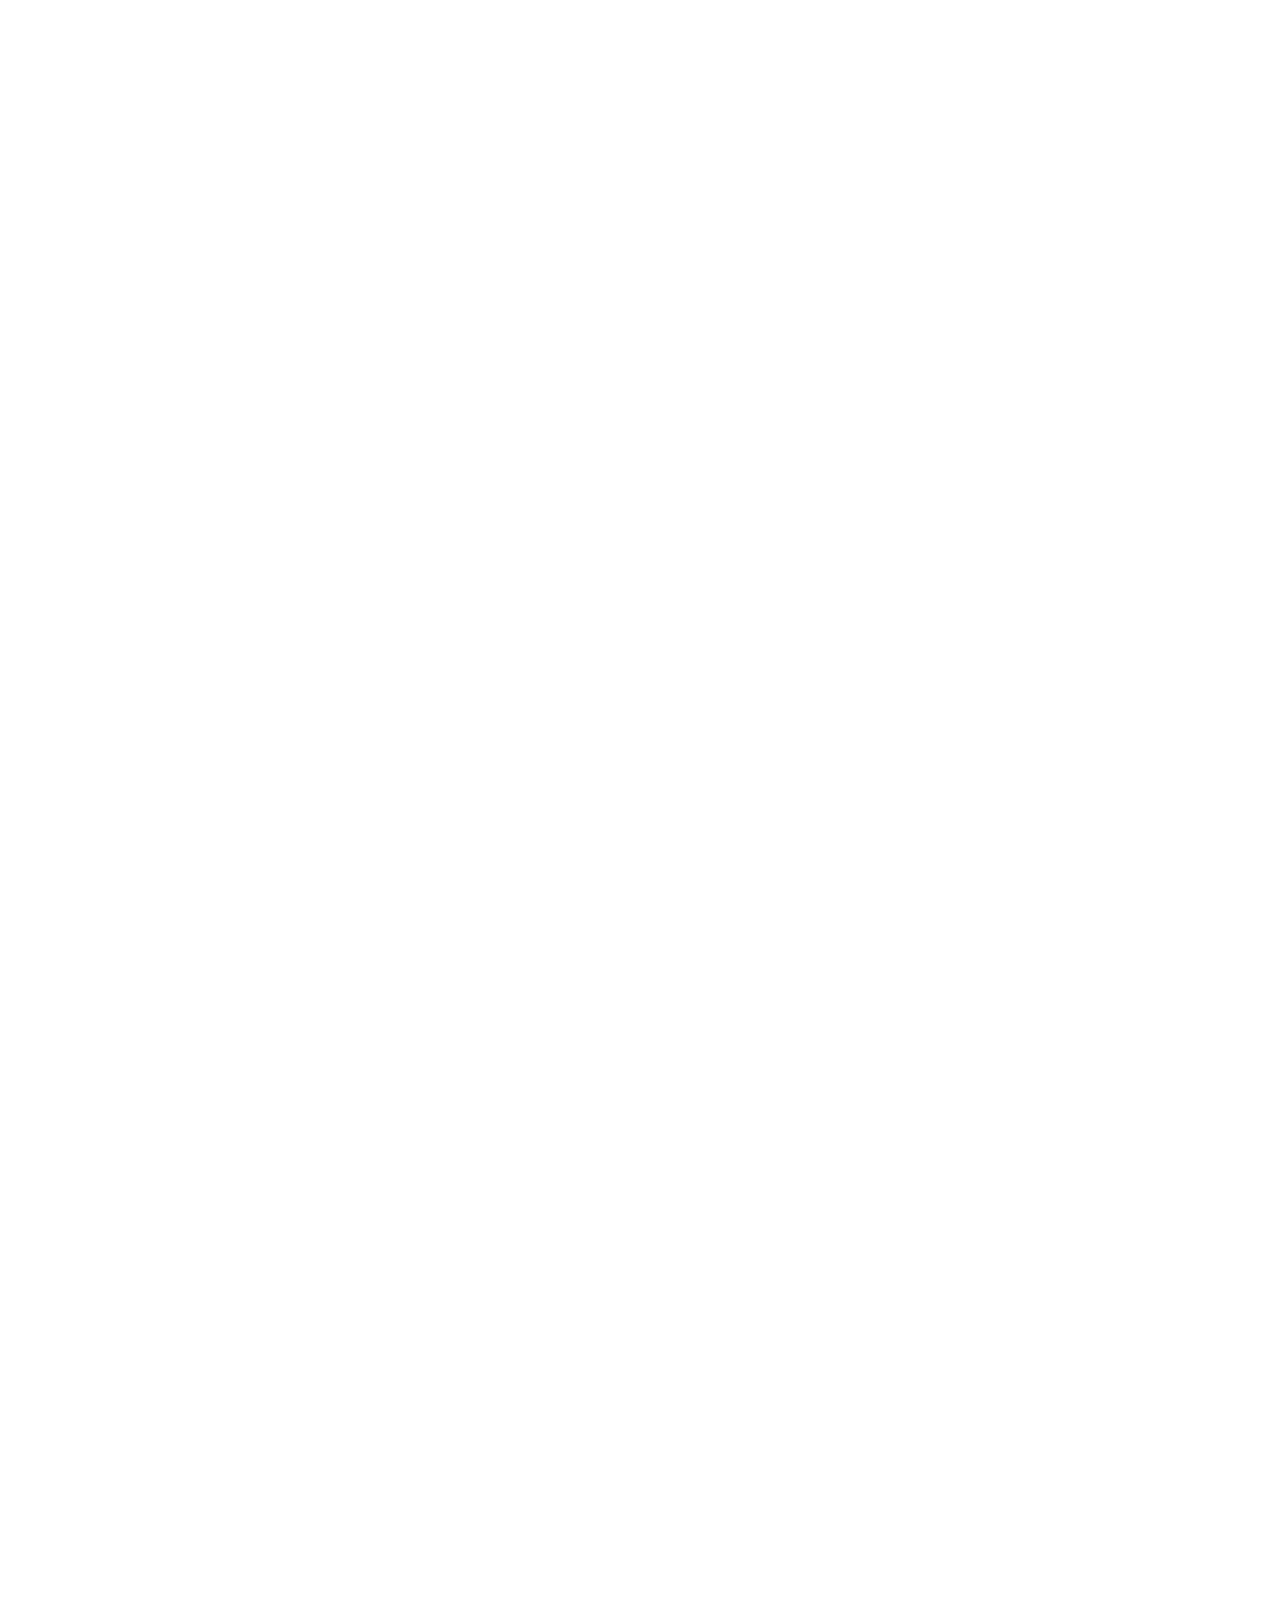
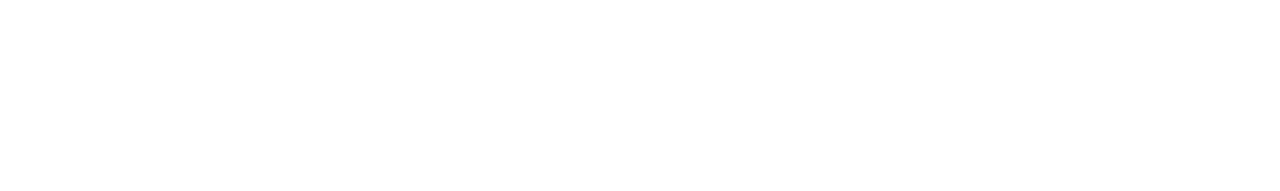
==== commit a794dc9e: "update" ====
--- a/about.html
+++ b/about.html
@@ -61,9 +61,12 @@
               
                 <a href="contact.html" class="nav-item nav-link">Contact</a>
             </div>
-            <h4 class="m-0 pe-lg-5 d-none d-lg-block" style="cursor: pointer;">
-                <a href="tel:+97142834409"><i class="fa fa-headphones text-primary me-3"></i>97142834409</a>
-            </h4>
+            <h4 class="m-0 pe-lg-5 d-none d-lg-block" style="cursor: pointer">
+                <a href="tel:+97142834409"
+                  ><i class="fa fa-headphones text-primary me-3"  style="color: rgb(0, 0, 173) !important"></i>
+                  <span  style="color: black !important">97142834409</span></a
+                >
+              </h4>
         </div>
     </nav>
     <!-- Navbar End -->
@@ -114,7 +117,7 @@
                             </p>
                         </div>
                     </div>
-                    <a href="/contact.html" class="btn btn-primary py-3 px-5">Contact Us</a>
+                    <a href="/contact.html#contactform" class="btn btn-primary py-3 px-5">Contact Us</a>
                 </div>
             </div>
         </div>
@@ -131,10 +134,10 @@
                     <h1 class="mb-5">#1 Solution for Streamlined Logistics</h1>
                     <p class="mb-5">At MPM Shipping and Clearing, we specialize in providing efficient logistics solutions tailored to your needs. Our dedication to excellence ensures seamless management of your shipments, including customs clearance, by sea, land, or air. Experience hassle-free logistics with us!</p>
                     <div class="d-flex align-items-center">
-                        <i class="fa fa-headphones fa-2x flex-shrink-0 bg-primary p-3 text-white"></i>
+                        <i class="fa fa-headphones fa-2x flex-shrink-0 bg-primary p-3 text-white"  style="background-color: rgb(0, 0, 173) !important"></i>
                         <div class="ps-4">
                             <h6>Got a query?</h6>
-                            <h3 class="text-primary m-0">Contact us at 97142834409</h3>
+                            <h3 class="text-primary m-0"  style="color: rgb(0, 0, 173) !important">Contact us : <span  style="color: black !important"> 97142834409</span></h3>
                         </div>
                     </div>
                 </div>
@@ -142,14 +145,14 @@
                     <div class="row g-4 align-items-center">
                         <div class="col-sm-6">
                             <div class="bg-primary p-4 mb-4 wow fadeIn" data-wow-delay="0.3s">
-                                <i class="fa fa-shipping-fast fa-2x text-white mb-3"></i>
+                                <i class="fa fa-shipping-fast fa-2x text-white mb-3"  ></i>
 
                                 <h2 style="display: inline;" class="text-white mb-2" data-toggle="counter-up">2000</h2><span>
                                     <p style="font-size: 30px;color: white;display: inline;">+</p></span>
                                 <p class="text-white mb-0">Successful Shipments</p>
                             </div>
                             <div class="bg-secondary p-4 wow fadeIn" data-wow-delay="0.5s">
-                                <i class="fa fa-check-circle fa-2x text-white mb-3"></i>
+                                <i class="fa fa-check-circle fa-2x text-white mb-3" ></i>
                                 <h2 class="text-white mb-2" style="display: inline;"  data-toggle="counter-up">98</h2>
                                 <p style="font-size: 30px;color: white;display: inline;">% above</p>
                                 <p class="text-white mb-0">Customs Clearance Rate</p>
@@ -180,21 +183,21 @@
                     <h6 class="text-secondary text-uppercase mb-3">Our Features</h6>
                     <h1 class="mb-5">MPM Is Your Trusted Logistics Partner</h1>
                     <div class="d-flex mb-5 wow fadeInUp" data-wow-delay="0.3s">
-                        <i class="fa fa-globe text-primary fa-3x flex-shrink-0"></i>
+                        <i class="fa fa-globe text-primary fa-3x flex-shrink-0"  style="color: rgb(0, 0, 173) !important"></i>
                         <div class="ms-4">
                             <h5>Global Reach</h5>
                             <p class="mb-0">With MPM Shipping and Clearing, access worldwide logistics services that seamlessly connect your business to international markets, ensuring efficient transportation solutions tailored to your needs.</p>
                         </div>
                     </div>
                     <div class="d-flex mb-5 wow fadeIn" data-wow-delay="0.5s">
-                        <i class="fa fa-shipping-fast text-primary fa-3x flex-shrink-0"></i>
+                        <i class="fa fa-shipping-fast text-primary fa-3x flex-shrink-0"  style="color: rgb(0, 0, 173) !important"></i>
                         <div class="ms-4">
                             <h5>Timely Deliveries</h5>
                             <p class="mb-0">Experience punctual and reliable delivery services with MPM Shipping and Clearing. We prioritize on-time deliveries to ensure your shipments reach their destinations promptly and securely.</p>
                         </div>
                     </div>
                     <div class="d-flex mb-0 wow fadeInUp" data-wow-delay="0.7s">
-                        <i class="fa fa-headphones text-primary fa-3x flex-shrink-0"></i>
+                        <i class="fa fa-headphones text-primary fa-3x flex-shrink-0"  style="color: rgb(0, 0, 173) !important"></i>
                         <div class="ms-4">
                             <h5>24/7 Customer Support</h5>
                             <p class="mb-0">Get round-the-clock support with MPM Shipping and Clearing. Our dedicated customer service team is available at all times to address your inquiries and provide assistance whenever needed.</p>
@@ -224,7 +227,7 @@
             <div class="row g-5">
                 <div class="col-lg-4 col-md-6">
                     <h4 class="text-light mb-4">Address</h4>
-                    <p class="mb-2"><i class="fa fa-map-marker-alt me-3"></i>123 Street, New York, USA</p>
+                    <p class="mb-2"><i class="fa fa-map-marker-alt me-3"></i>Airport Road, Cargo Mega Terminal,Dubai Cargo Village - Dubai - United Arab Emirates</p>
                     <p class="mb-2"><i class="fa fa-phone-alt me-3"></i>
                     <a href="tel:97142834409" style="color: aliceblue;">97142834409</a></p>
                     <p class="mb-2"><i class="fa fa-envelope me-3"></i>
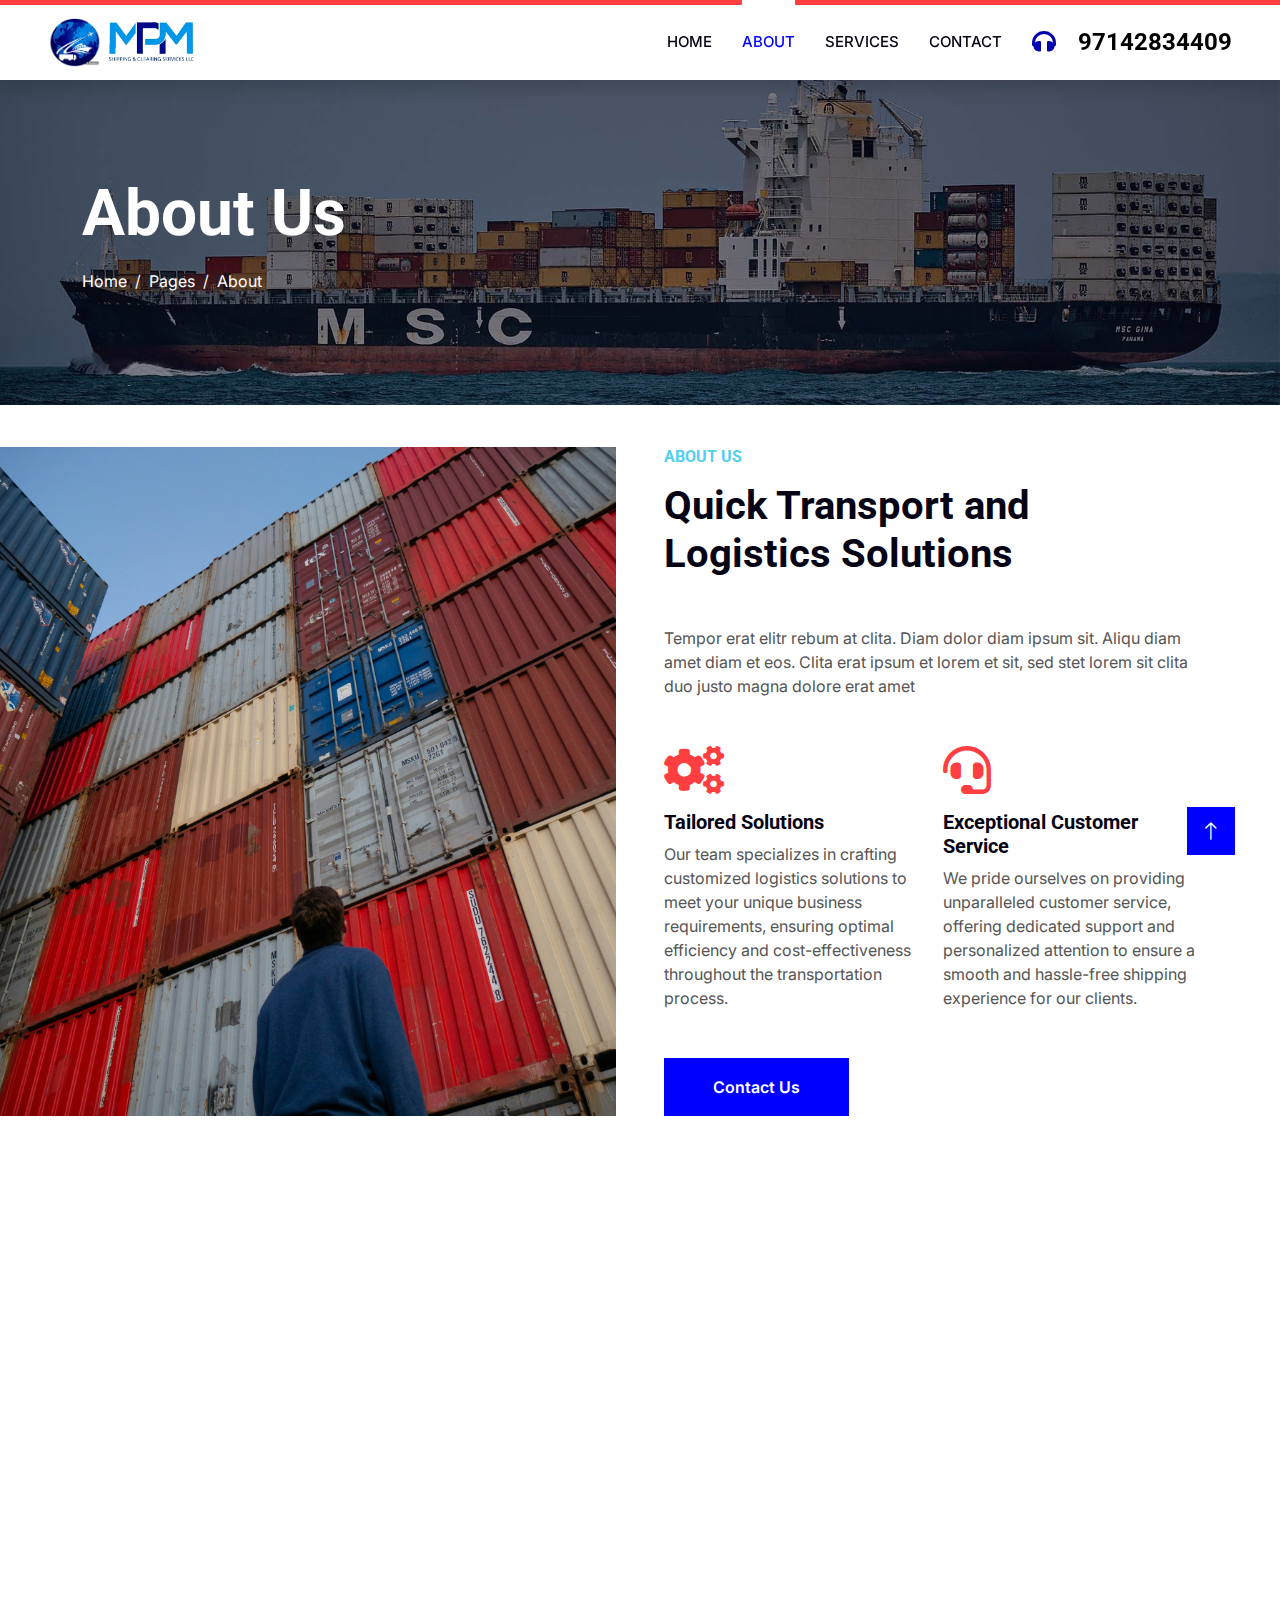
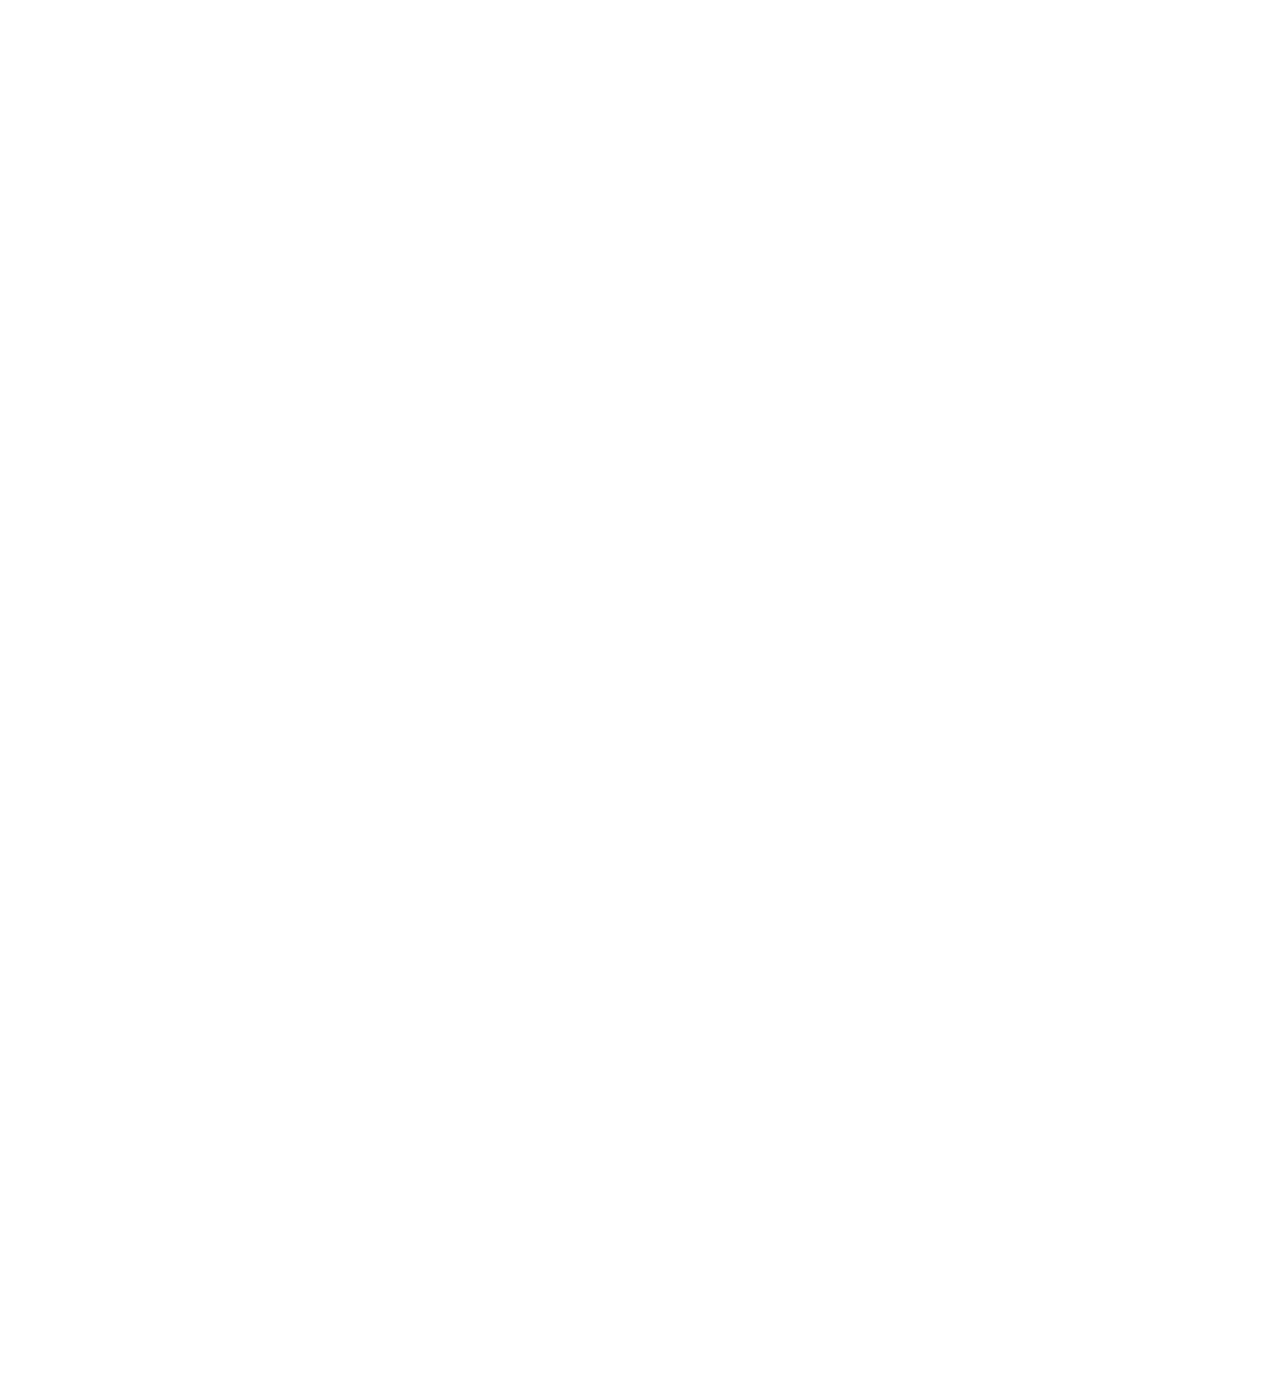
==== commit ee7677fa: "update" ====
--- a/about.html
+++ b/about.html
@@ -73,7 +73,7 @@
 
 
     <!-- Page Header Start -->
-    <div class="container-fluid page-header py-5" style="margin-bottom: 6rem;">
+    <div class="container-fluid page-header py-5" style="margin-bottom: 6rem;" >
         <div class="container py-5">
             <h1 class="display-3 text-white mb-3 animated slideInDown">About Us</h1>
             <nav aria-label="breadcrumb animated slideInDown">
@@ -89,7 +89,7 @@
 
 
     <!-- About Start -->
-    <div class="container-fluid overflow-hidden py-5 px-lg-0">
+    <div class="container-fluid overflow-hidden py-5 px-lg-0" style="margin-top: -150px !important;">
         <div class="container about py-5 px-lg-0">
             <div class="row g-5 mx-lg-0">
                 <div class="col-lg-6 ps-lg-0 wow fadeInLeft" data-wow-delay="0.1s" style="min-height: 400px;">
@@ -126,7 +126,7 @@
 
 
     <!-- Fact Start -->
-    <div class="container-xxl py-5">
+    <div class="container-xxl py-5" style="margin-top: -50px !important;">
         <div class="container py-5">
             <div class="row g-5">
                 <div class="col-lg-6 wow fadeInUp" data-wow-delay="0.1s">
@@ -176,7 +176,7 @@
 
 
     <!-- Feature Start -->
-    <div class="container-fluid overflow-hidden py-5 px-lg-0">
+    <div class="container-fluid overflow-hidden py-5 px-lg-0" style="margin-top: -50px !important;">
         <div class="container feature py-5 px-lg-0">
             <div class="row g-5 mx-lg-0">
                 <div class="col-lg-6 feature-text wow fadeInUp" data-wow-delay="0.1s">
@@ -222,7 +222,7 @@
         
 
     <!-- Footer Start -->
-    <div class="container-fluid bg-dark text-light footer pt-5 wow fadeIn" data-wow-delay="0.1s" style="margin-top: 6rem;">
+    <div class="container-fluid bg-dark text-light footer pt-5 wow fadeIn" data-wow-delay="0.1s" style="margin-top: 6rem;margin-top: -50px !important;">
         <div class="container py-5">
             <div class="row g-5">
                 <div class="col-lg-4 col-md-6">
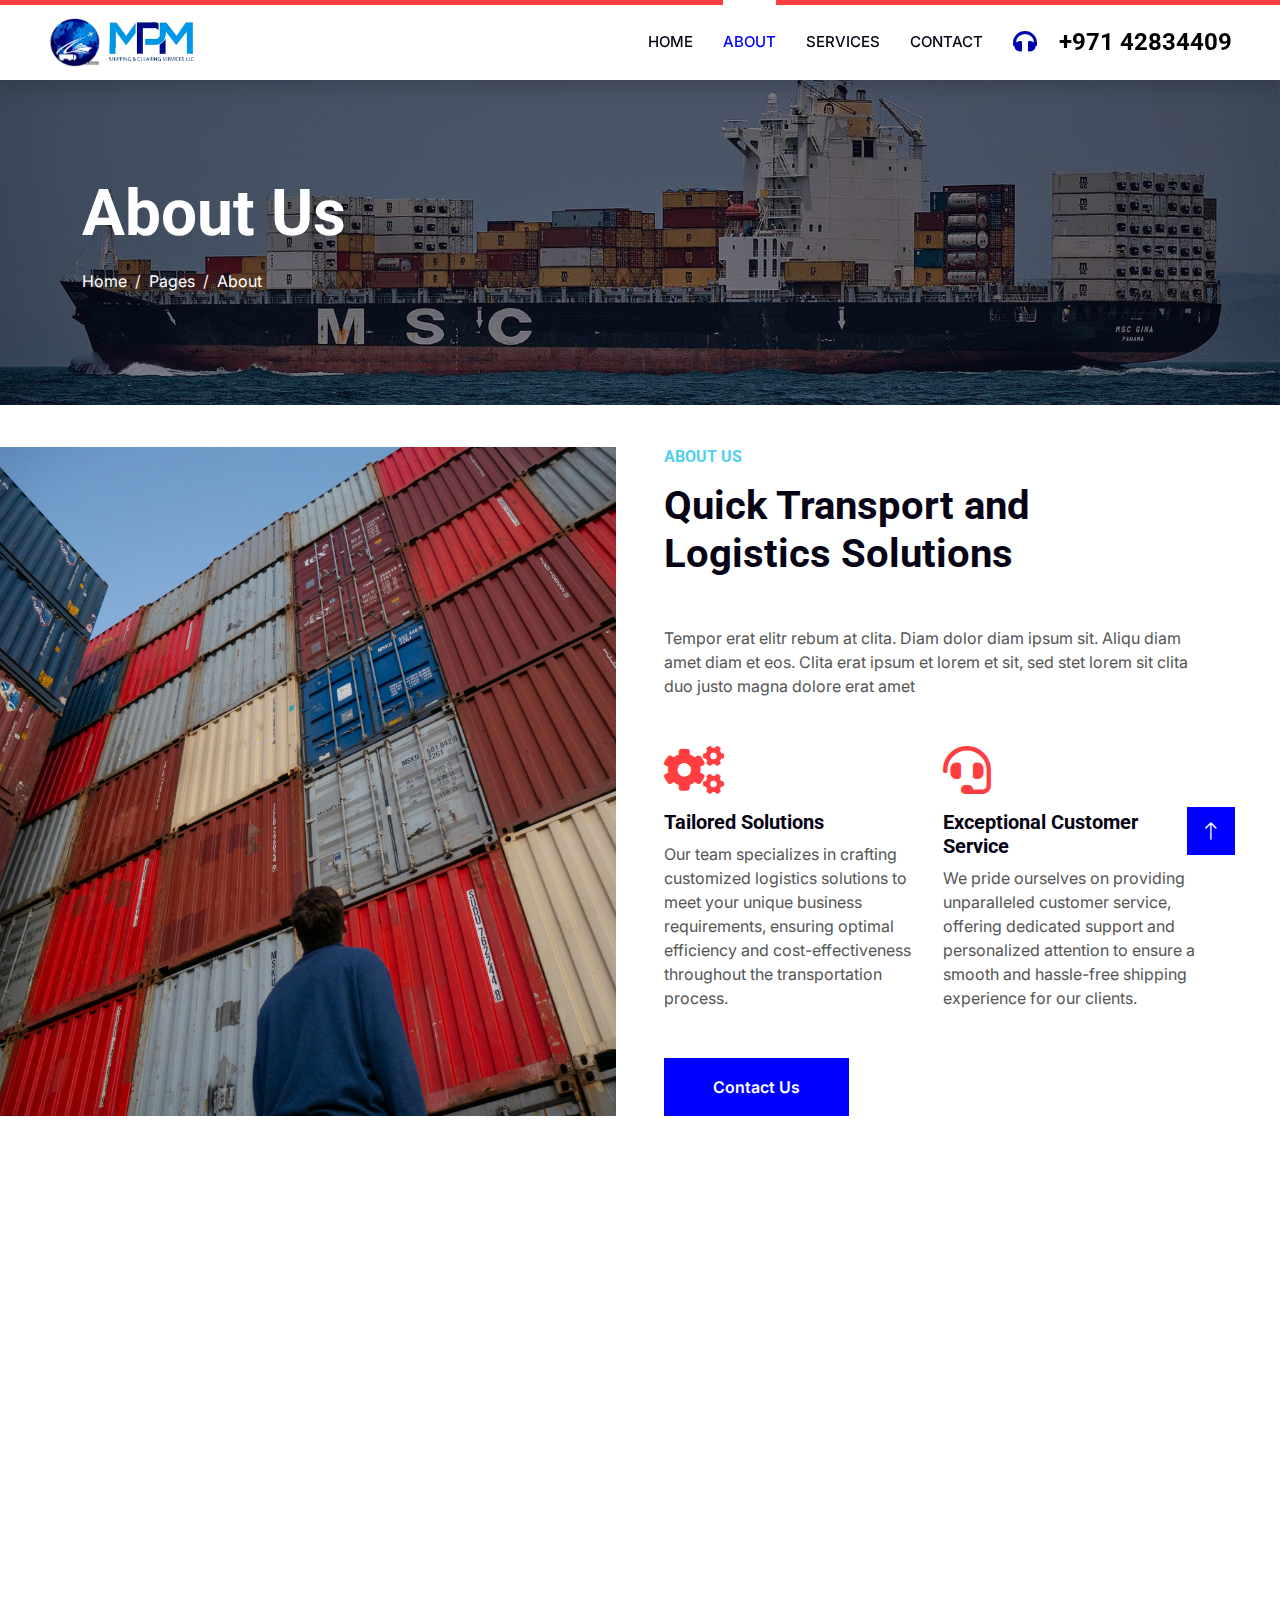
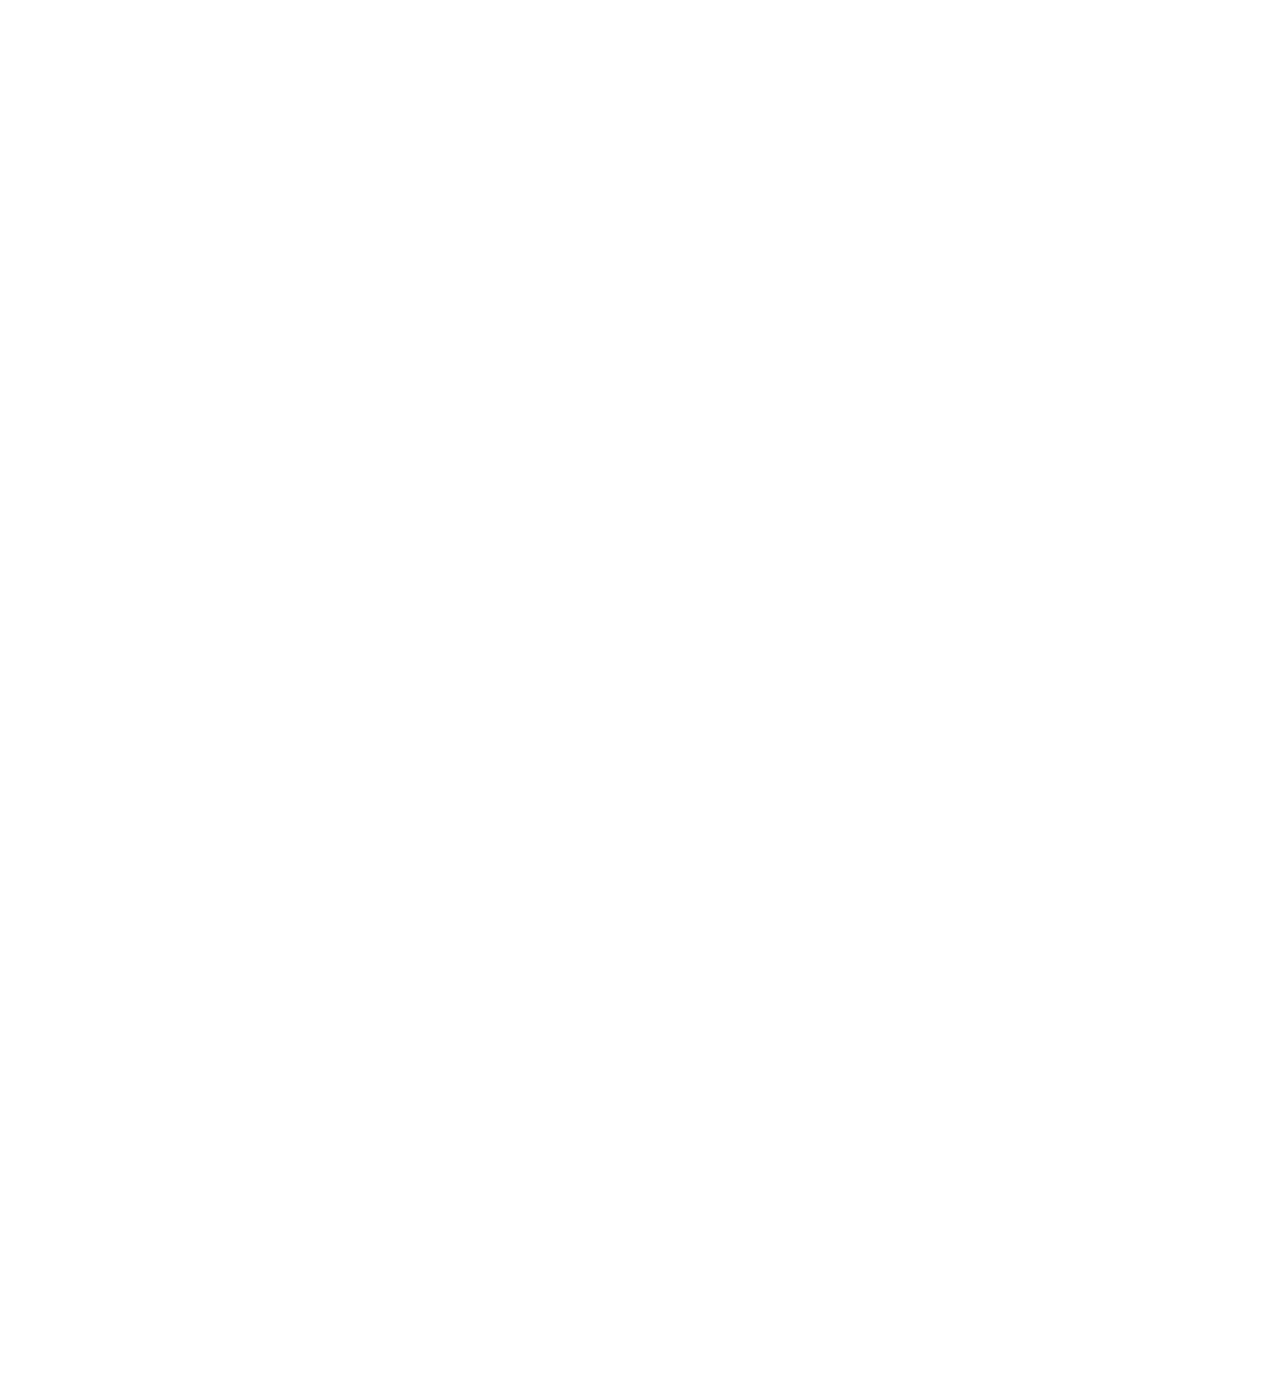
==== commit e84b4581: "update" ====
--- a/about.html
+++ b/about.html
@@ -64,7 +64,7 @@
             <h4 class="m-0 pe-lg-5 d-none d-lg-block" style="cursor: pointer">
                 <a href="tel:+97142834409"
                   ><i class="fa fa-headphones text-primary me-3"  style="color: rgb(0, 0, 173) !important"></i>
-                  <span  style="color: black !important">97142834409</span></a
+                  <span  style="color: black !important">+971 42834409</span></a
                 >
               </h4>
         </div>
@@ -222,66 +222,96 @@
         
 
     <!-- Footer Start -->
-    <div class="container-fluid bg-dark text-light footer pt-5 wow fadeIn" data-wow-delay="0.1s" style="margin-top: 6rem;margin-top: -50px !important;">
-        <div class="container py-5">
-            <div class="row g-5">
-                <div class="col-lg-4 col-md-6">
-                    <h4 class="text-light mb-4">Address</h4>
-                    <p class="mb-2"><i class="fa fa-map-marker-alt me-3"></i>Airport Road, Cargo Mega Terminal,Dubai Cargo Village - Dubai - United Arab Emirates</p>
-                    <p class="mb-2"><i class="fa fa-phone-alt me-3"></i>
-                    <a href="tel:97142834409" style="color: aliceblue;">97142834409</a></p>
-                    <p class="mb-2"><i class="fa fa-envelope me-3"></i>
-                        <a href="mailto:Info.mpmshipping@gmail.com" style="color: white; display: inline;" >Info.mpmshipping@gmail.com</a></p>
-                    
-                    <div class="d-flex pt-2">
-                        <a class="btn btn-outline-light btn-social" href=""><i class="fab fa-twitter"></i></a>
-                        <a class="btn btn-outline-light btn-social" href=""><i class="fab fa-facebook-f"></i></a>
-                        <a class="btn btn-outline-light btn-social" href=""><i class="fab fa-youtube"></i></a>
-                        <a class="btn btn-outline-light btn-social" href="https://www.instagram.com/mpm_shipping_clearing_services/"><i class="fab fa-instagram"></i></a>
-                    </div>
-                </div>
-                <div class="col-lg-3 col-md-6">
-                    <h4 class="text-light mb-4">Services</h4>
-                    <a class="btn btn-link" href="/contact.html">Air Freight</a>
-                    <a class="btn btn-link" href="/contact.html">Sea Freight</a>
-                    <a class="btn btn-link" href="/contact.html">Road Freight</a>
-                    <a class="btn btn-link" href="/contact.html">Customs Clearance</a>
-                   
-                </div>
-                <div class="col-lg-3 col-md-6">
-                    <h4 class="text-light mb-4">Quick Links</h4>
-                    <a class="btn btn-link" href="index.html">Home</a>
-                    <a class="btn btn-link" href="about.html">About Us</a>
-                    
-                    <a class="btn btn-link" href="service.html">Our Services</a>
-                    <a class="btn btn-link" href="contact.html">Contact Us</a>
-                 
-                </div>
-                <div class="col-lg-2 col-md-6">
-                    <h4 class="text-light mb-4">MPM </h4>
-                    <p>
-                        MPM Shipping and Clearing is a trusted leader in the logistics industry, providing comprehensive transport solutions tailored to clients' needs.
-                    </p>
-                    
-                </div>
-            </div>
-        </div>
-        <div class="container">
-            <div class="copyright">
-                <div class="row">
-                    <div class="col-md-6 text-center text-md-start mb-3 mb-md-0">
-                   Copyright     &copy; 2024. All Right Reserved.
-                    </div>
-                    <div class="col-md-6 text-center text-md-end">
-                        <!--/*** This template is free as long as you keep the footer author’s credit link/attribution link/backlink. If you'd like to use the template without the footer author’s credit link/attribution link/backlink, you can purchase the Credit Removal License from "https://htmlcodex.com/credit-removal". Thank you for your support. ***/-->
-                        Designed By <a class="border-bottom"   href="https://www.acmeflare.in/"> 
-                        Acmeflare Technologies</a>
-                       
-                    </div>
-                </div>
-            </div>
-        </div>
-    </div>
+    <div
+    class="container-fluid bg-dark text-light footer pt-5 wow fadeIn"
+    data-wow-delay="0.1s"
+    style="margin-top: 6rem; margin-top: -50px !important"
+  >
+    <div class="container py-5">
+      <div class="row g-5">
+        <div class="col-lg-4 col-md-6">
+          <h4 class="text-light mb-4">Address</h4>
+          <p class="mb-2">
+            <i class="fa fa-map-marker-alt me-3"></i>
+          
+            <span style="">Airport Road, Cargo Mega Terminal,</span>  <br>
+            <span style="margin-left: 32px;"> Dubai Cargo Village,</span>   <br>
+            <span style="margin-left: 32px;"> Dubai - United Arab Emirates</span>  
+          
+           
+          </p>
+          <p class="mb-2">
+            <i class="fa fa-phone-alt me-3"></i>
+            <a href="tel:97142834409" style="color: aliceblue">+971 42834409</a>
+          </p>
+          <p class="mb-2">
+            <i class="fa fa-envelope me-3"></i>
+            <a
+              href="mailto:info@mpmshipping.co"
+              style="color: white; display: inline"
+              >info@mpmshipping.co</a
+            >
+          </p>
+
+          <div class="d-flex pt-2" style="margin-top: 30px;margin-left: 35px;">
+            <a class="btn btn-outline-light btn-social" href=""
+              ><i class="fab fa-twitter"></i
+            ></a>
+            <a class="btn btn-outline-light btn-social" href=""
+              ><i class="fab fa-facebook-f"></i
+            ></a>
+            <a class="btn btn-outline-light btn-social" href=""
+              ><i class="fab fa-youtube"></i
+            ></a>
+            <a
+              class="btn btn-outline-light btn-social"
+              href="https://www.instagram.com/mpm_shipping_clearing_services/"
+              ><i class="fab fa-instagram"></i
+            ></a>
+          </div>
+        </div>
+        <div class="col-lg-3 col-md-6">
+          <h4 class="text-light mb-4">Services</h4>
+          <a class="btn btn-link" href="/contact.html">Air Freight</a>
+          <a class="btn btn-link" href="/contact.html">Sea Freight</a>
+          <a class="btn btn-link" href="/contact.html">Road Freight</a>
+          <a class="btn btn-link" href="/contact.html">Customs Clearance</a>
+        </div>
+        <div class="col-lg-3 col-md-6">
+          <h4 class="text-light mb-4">Quick Links</h4>
+          <a class="btn btn-link" href="index.html">Home</a>
+          <a class="btn btn-link" href="about.html">About Us</a>
+
+          <a class="btn btn-link" href="service.html">Our Services</a>
+          <a class="btn btn-link" href="contact.html">Contact Us</a>
+        </div>
+        <div class="col-lg-2 col-md-6">
+          <h4 class="text-light mb-4">MPM</h4>
+          <p>
+            MPM Shipping and Clearing is a trusted leader in the logistics
+            industry, providing comprehensive transport solutions tailored to
+            clients' needs.
+          </p>
+        </div>
+      </div>
+    </div>
+    <div class="container">
+      <div class="copyright">
+        <div class="row">
+          <div class="col-md-6 text-center text-md-start mb-3 mb-md-0">
+            Copyright &copy; 2024. All Right Reserved.
+          </div>
+          <div class="col-md-6 text-center text-md-end">
+            <!--/*** This template is free as long as you keep the footer author’s credit link/attribution link/backlink. If you'd like to use the template without the footer author’s credit link/attribution link/backlink, you can purchase the Credit Removal License from "https://htmlcodex.com/credit-removal". Thank you for your support. ***/-->
+            Designed By
+            <a class="border-bottom" href="https://www.acmeflare.in/">
+              Acmeflare Technologies</a
+            >
+          </div>
+        </div>
+      </div>
+    </div>
+  </div>
     <!-- Footer End -->
 
 
--- a/css/style.css
+++ b/css/style.css
@@ -490,3 +490,6 @@
     0% { transform: rotate(0deg); }
     100% { transform: rotate(360deg); }
 }
+
+
+
